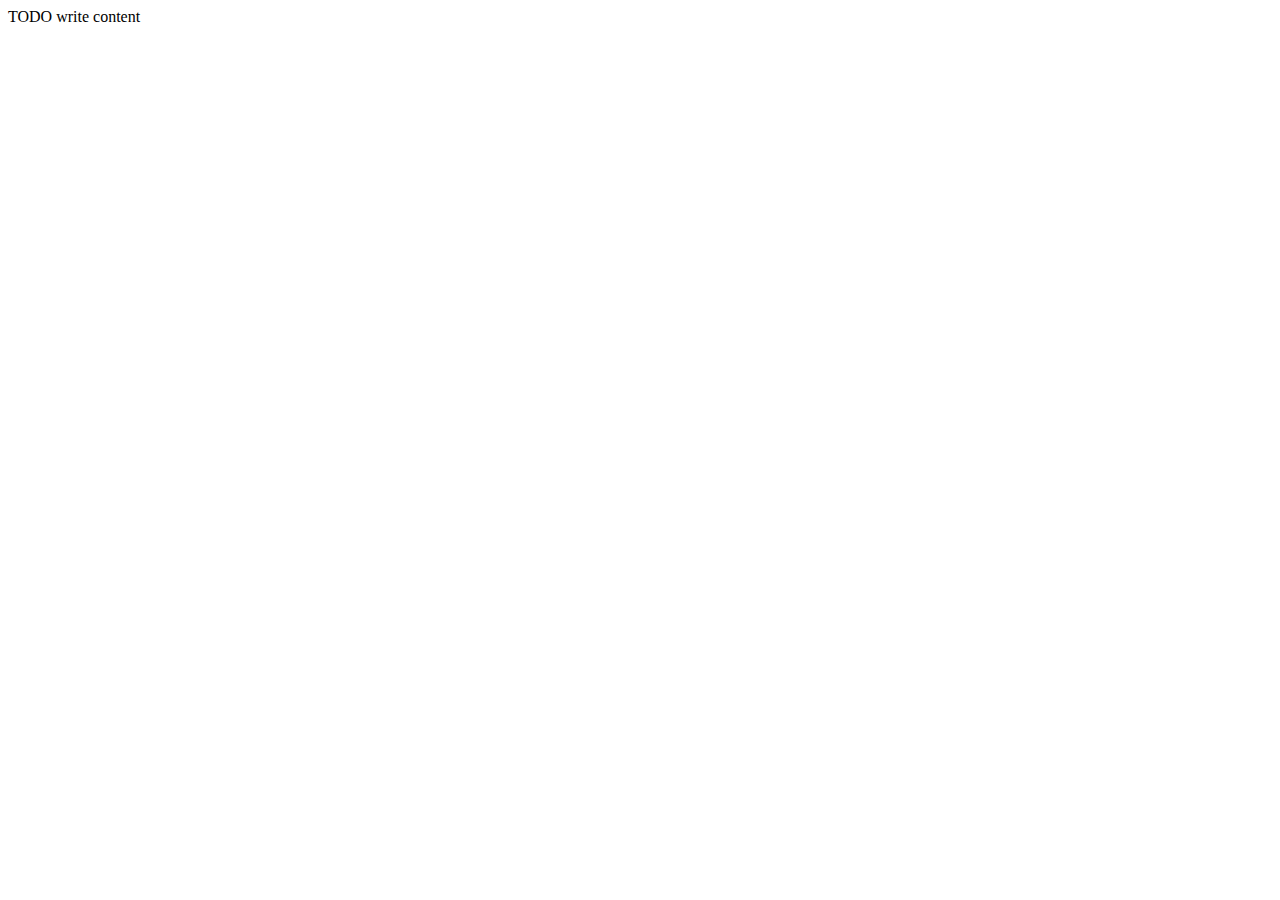
==== FAP_FPT_ASM/web/index.html @ 39762ec7 "Setup Project" ====
<!DOCTYPE html>
<!--
Click nbfs://nbhost/SystemFileSystem/Templates/Licenses/license-default.txt to change this license
Click nbfs://nbhost/SystemFileSystem/Templates/JSP_Servlet/Html.html to edit this template
-->
<html>
    <head>
        <title>TODO supply a title</title>
        <meta charset="UTF-8">
        <meta name="viewport" content="width=device-width, initial-scale=1.0">
    </head>
    <body>
        <div>TODO write content</div>
    </body>
</html>
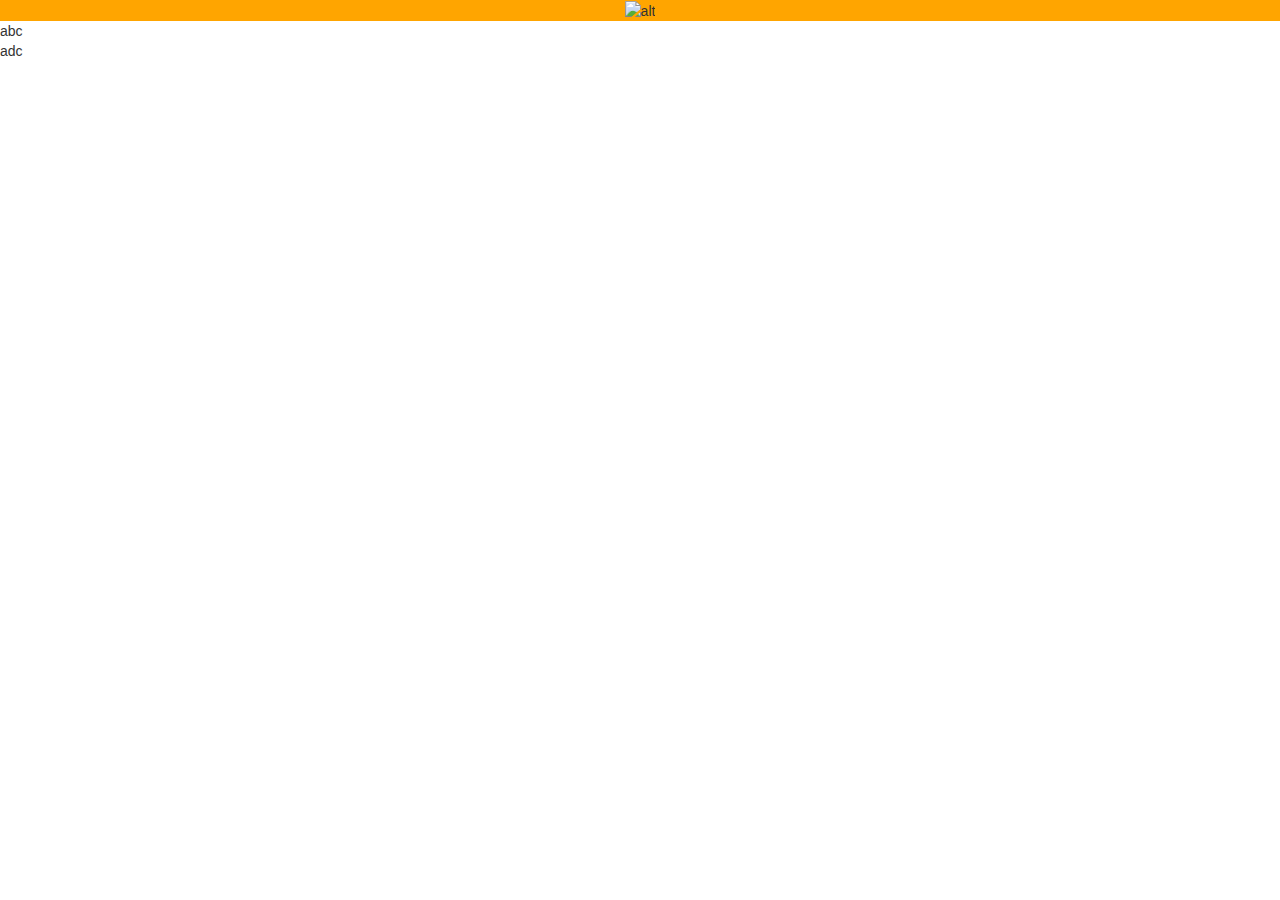
==== commit 57e54ec9: "Get Attendance Data Of Lecturer" ====
--- a/FAP_FPT_ASM/web/index.html
+++ b/FAP_FPT_ASM/web/index.html
@@ -8,8 +8,25 @@
         <title>TODO supply a title</title>
         <meta charset="UTF-8">
         <meta name="viewport" content="width=device-width, initial-scale=1.0">
+        <link rel="stylesheet" href="./css/StyleIndex.css"/>
+        <link rel="stylesheet" href="https://www.bootstrapcdn.com/bootstrap/3.4.1/css/bootstrap.min.css"/>
+        
     </head>
     <body>
-        <div>TODO write content</div>
+        <div class="header">
+            <img src="./img/logoFPT.png" alt="alt"/>
+        </div>
+        
+        
+        
+        <div class="content">
+            <div>
+                abc
+            </div>
+            <div>
+                adc
+            </div>
+        </div>
+
     </body>
 </html>
--- a/FAP_FPT_ASM/web/css/StyleIndex.css
+++ b/FAP_FPT_ASM/web/css/StyleIndex.css
@@ -0,0 +1,23 @@
+/*
+Click nbfs://nbhost/SystemFileSystem/Templates/Licenses/license-default.txt to change this license
+Click nbfs://nbhost/SystemFileSystem/Templates/JSP_Servlet/CascadeStyleSheet.css to edit this template
+*/
+/* 
+    Created on : Mar 4, 2024, 6:31:57 PM
+    Author     : Hoang
+*/
+
+.header{
+    background-color: orange;
+    text-align: center;
+}
+
+.header img{
+    height: 15%;
+    width: 15%;
+}
+
+.content{
+    display: inline-block;
+    margin-right: 10px;
+}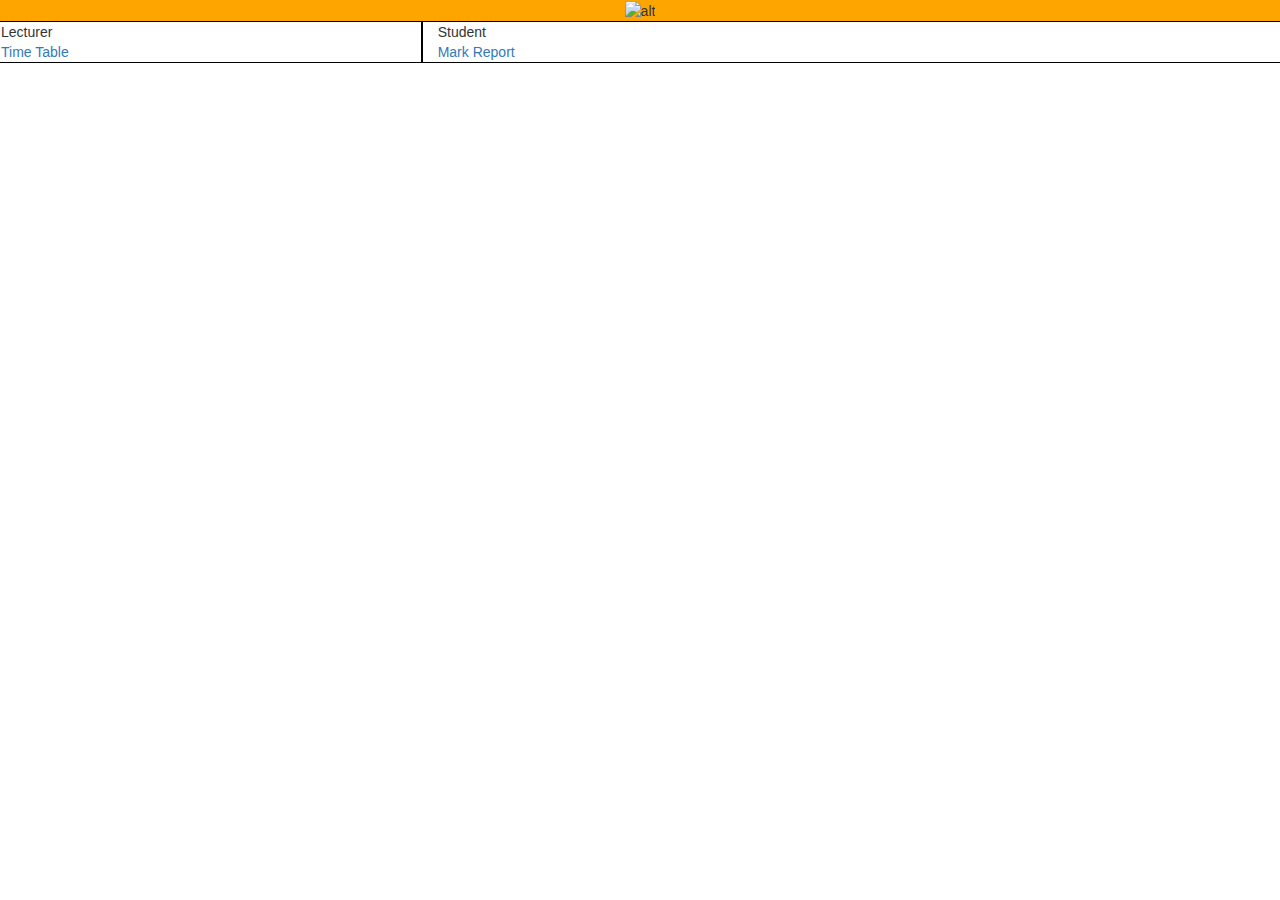
==== commit d7f103b9: "Show screen mark report 1" ====
--- a/FAP_FPT_ASM/web/index.html
+++ b/FAP_FPT_ASM/web/index.html
@@ -5,28 +5,31 @@
 -->
 <html>
     <head>
-        <title>TODO supply a title</title>
+        <title>FAP_FPT_ASM</title>
         <meta charset="UTF-8">
         <meta name="viewport" content="width=device-width, initial-scale=1.0">
         <link rel="stylesheet" href="./css/StyleIndex.css"/>
         <link rel="stylesheet" href="https://www.bootstrapcdn.com/bootstrap/3.4.1/css/bootstrap.min.css"/>
-        
+
     </head>
     <body>
         <div class="header">
             <img src="./img/logoFPT.png" alt="alt"/>
         </div>
-        
-        
-        
-        <div class="content">
-            <div>
-                abc
+
+
+
+        <div class="content row">
+            <div class="col-md-4">
+                Lecturer <br/>
+                <a href="lecturer/timetable"> Time Table</a> <br/>
+                
             </div>
-            <div>
-                adc
+            <div class="col-md-8">
+                Student <br/>
+                <a href="">Mark Report</a> <br/>
             </div>
         </div>
-
+        <script src="https://maxcdn.bootstrapcdn.com/bootstrap/3.4.1/js/bootstrap.min.js"></script>
     </body>
 </html>
--- a/FAP_FPT_ASM/web/css/StyleIndex.css
+++ b/FAP_FPT_ASM/web/css/StyleIndex.css
@@ -18,6 +18,8 @@
 }
 
 .content{
-    display: inline-block;
-    margin-right: 10px;
+}
+
+.content div {
+    border: 1px solid black;
 }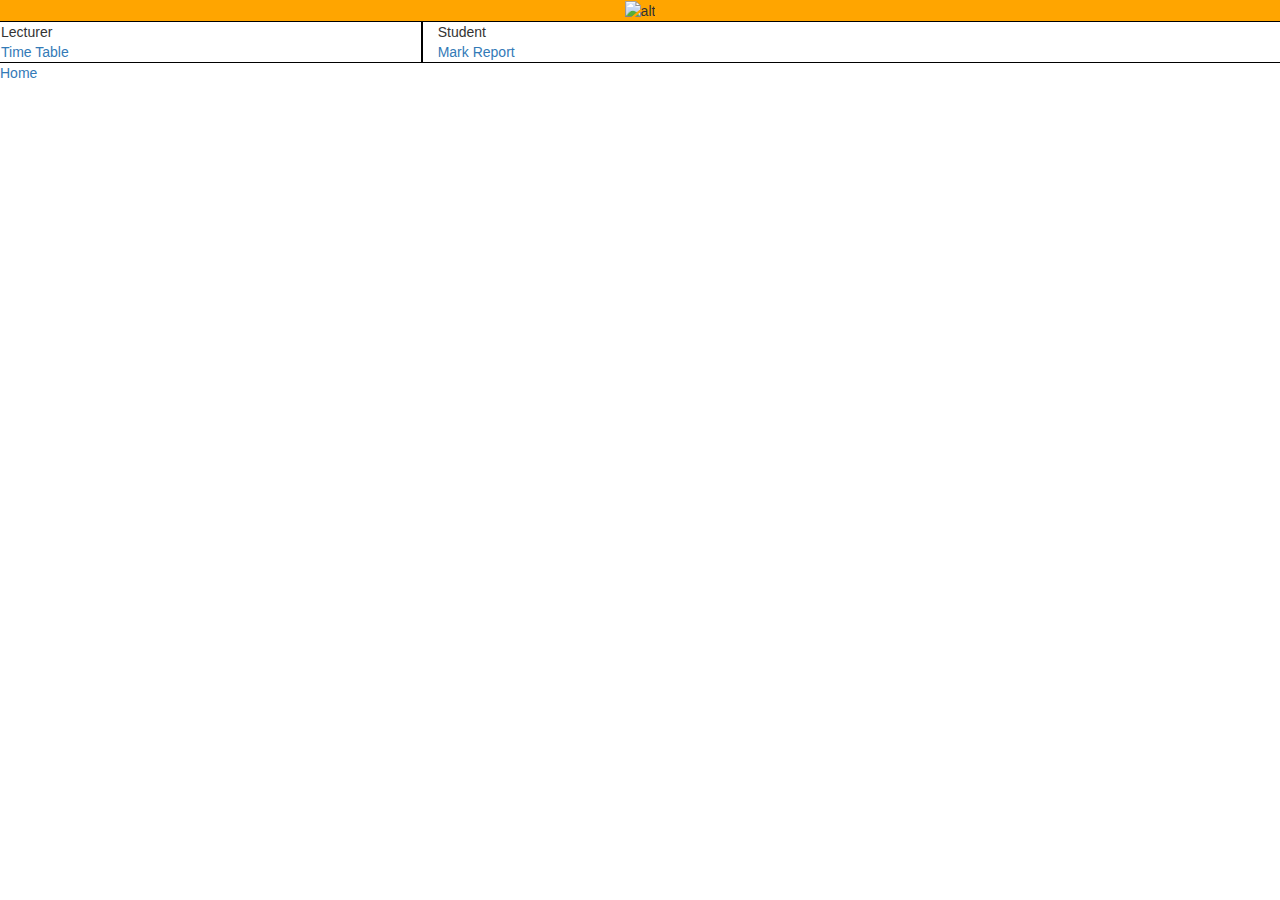
==== commit 29366743: "Create Lecturer Home Page" ====
--- a/FAP_FPT_ASM/web/index.html
+++ b/FAP_FPT_ASM/web/index.html
@@ -30,6 +30,7 @@
                 <a href="">Mark Report</a> <br/>
             </div>
         </div>
+        <a href="home/indexHome.html">Home</a> <br/>
         <script src="https://maxcdn.bootstrapcdn.com/bootstrap/3.4.1/js/bootstrap.min.js"></script>
     </body>
 </html>
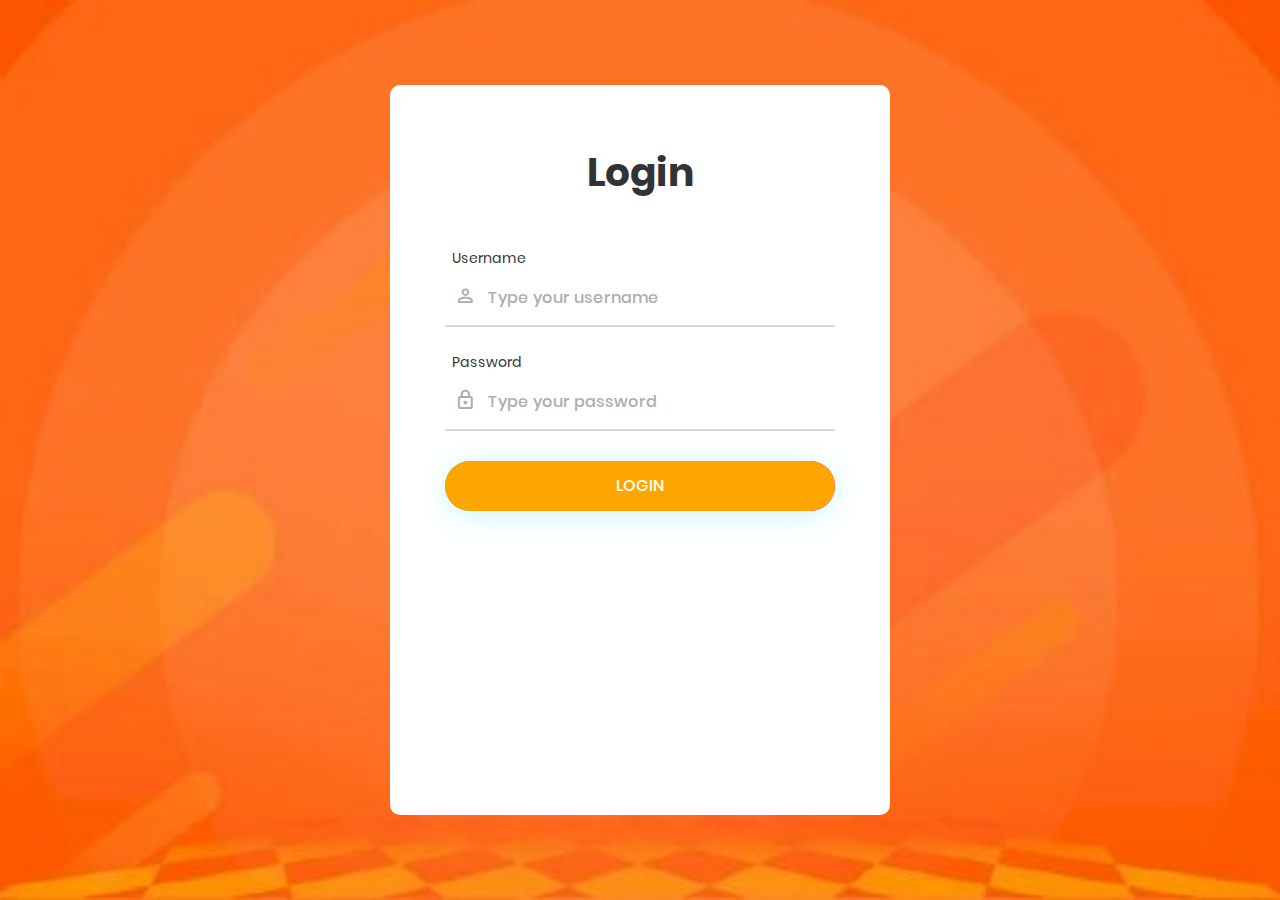
==== commit 0acea9ce: "Create Login Page" ====
--- a/FAP_FPT_ASM/web/index.html
+++ b/FAP_FPT_ASM/web/index.html
@@ -1,36 +1,86 @@
 <!DOCTYPE html>
-<!--
-Click nbfs://nbhost/SystemFileSystem/Templates/Licenses/license-default.txt to change this license
-Click nbfs://nbhost/SystemFileSystem/Templates/JSP_Servlet/Html.html to edit this template
--->
-<html>
-    <head>
-        <title>FAP_FPT_ASM</title>
-        <meta charset="UTF-8">
-        <meta name="viewport" content="width=device-width, initial-scale=1.0">
-        <link rel="stylesheet" href="./css/StyleIndex.css"/>
-        <link rel="stylesheet" href="https://www.bootstrapcdn.com/bootstrap/3.4.1/css/bootstrap.min.css"/>
+<html lang="en">
+<head>
+	<title>FAP_FPT_ASM</title>
+	<meta charset="UTF-8">
+	<meta name="viewport" content="width=device-width, initial-scale=1">
+<!--===============================================================================================-->	
+	<link rel="icon" type="image/png" href="images/icons/favicon.ico"/>
+<!--===============================================================================================-->
+	<link rel="stylesheet" type="text/css" href="vendor/bootstrap/css/bootstrap.min.css">
+<!--===============================================================================================-->
+	<link rel="stylesheet" type="text/css" href="fonts/font-awesome-4.7.0/css/font-awesome.min.css">
+<!--===============================================================================================-->
+	<link rel="stylesheet" type="text/css" href="fonts/iconic/css/material-design-iconic-font.min.css">
+<!--===============================================================================================-->
+	<link rel="stylesheet" type="text/css" href="vendor/animate/animate.css">
+<!--===============================================================================================-->	
+	<link rel="stylesheet" type="text/css" href="vendor/css-hamburgers/hamburgers.min.css">
+<!--===============================================================================================-->
+	<link rel="stylesheet" type="text/css" href="vendor/animsition/css/animsition.min.css">
+<!--===============================================================================================-->
+	<link rel="stylesheet" type="text/css" href="vendor/select2/select2.min.css">
+<!--===============================================================================================-->	
+	<link rel="stylesheet" type="text/css" href="vendor/daterangepicker/daterangepicker.css">
+<!--===============================================================================================-->
+	<link rel="stylesheet" type="text/css" href="css/util.css">
+	<link rel="stylesheet" type="text/css" href="css/main.css">
+<!--===============================================================================================-->
+</head>
+<body>
+	
+	<div class="limiter">
+		<div class="container-login100" style="background-image: url('images/bg-01.jpg');">
+			<div class="wrap-login100 p-l-55 p-r-55 p-t-65 p-b-54">
+                            <form class="login100-form validate-form" action="login" method="POST">
+					<span class="login100-form-title p-b-49">
+						Login
+					</span>
 
-    </head>
-    <body>
-        <div class="header">
-            <img src="./img/logoFPT.png" alt="alt"/>
-        </div>
+					<div class="wrap-input100 validate-input m-b-23" data-validate = "Username is reauired">
+						<span class="label-input100">Username</span>
+						<input class="input100" type="text" name="username" placeholder="Type your username">
+						<span class="focus-input100" data-symbol="&#xf206;"></span>
+					</div>
 
+					<div class="wrap-input100 validate-input" data-validate="Password is required">
+						<span class="label-input100">Password</span>
+						<input class="input100" type="password" name="password" placeholder="Type your password">
+						<span class="focus-input100" data-symbol="&#xf190;"></span>
+					</div>
+					
+					<div class="container-login100-form-btn p-b-250 p-t-30">
+						<div class="wrap-login100-form-btn">
+							<div class="login100-form-bgbtn"></div>
+							<button class="login100-form-btn">
+								Login
+							</button>
+						</div>
+					</div>
+				</form>
+			</div>
+		</div>
+	</div>
+	
 
+	<div id="dropDownSelect1"></div>
+	
+<!--===============================================================================================-->
+	<script src="vendor/jquery/jquery-3.2.1.min.js"></script>
+<!--===============================================================================================-->
+	<script src="vendor/animsition/js/animsition.min.js"></script>
+<!--===============================================================================================-->
+	<script src="vendor/bootstrap/js/popper.js"></script>
+	<script src="vendor/bootstrap/js/bootstrap.min.js"></script>
+<!--===============================================================================================-->
+	<script src="vendor/select2/select2.min.js"></script>
+<!--===============================================================================================-->
+	<script src="vendor/daterangepicker/moment.min.js"></script>
+	<script src="vendor/daterangepicker/daterangepicker.js"></script>
+<!--===============================================================================================-->
+	<script src="vendor/countdowntime/countdowntime.js"></script>
+<!--===============================================================================================-->
+	<script src="js/main.js"></script>
 
-        <div class="content row">
-            <div class="col-md-4">
-                Lecturer <br/>
-                <a href="lecturer/timetable"> Time Table</a> <br/>
-                
-            </div>
-            <div class="col-md-8">
-                Student <br/>
-                <a href="">Mark Report</a> <br/>
-            </div>
-        </div>
-        <a href="home/indexHome.html">Home</a> <br/>
-        <script src="https://maxcdn.bootstrapcdn.com/bootstrap/3.4.1/js/bootstrap.min.js"></script>
-    </body>
-</html>
+</body>
+</html>--- a/FAP_FPT_ASM/web/fonts/iconic/css/material-design-iconic-font.min.css
+++ b/FAP_FPT_ASM/web/fonts/iconic/css/material-design-iconic-font.min.css
@@ -0,0 +1 @@
+@font-face{font-family:Material-Design-Iconic-Font;src:url(../fonts/Material-Design-Iconic-Font.woff2?v=2.2.0) format('woff2'),url(../fonts/Material-Design-Iconic-Font.woff?v=2.2.0) format('woff'),url(../fonts/Material-Design-Iconic-Font.ttf?v=2.2.0) format('truetype')}.zmdi{display:inline-block;font:normal normal normal 14px/1 'Material-Design-Iconic-Font';font-size:inherit;text-rendering:auto;-webkit-font-smoothing:antialiased;-moz-osx-font-smoothing:grayscale}.zmdi-hc-lg{font-size:1.33333333em;line-height:.75em;vertical-align:-15%}.zmdi-hc-2x{font-size:2em}.zmdi-hc-3x{font-size:3em}.zmdi-hc-4x{font-size:4em}.zmdi-hc-5x{font-size:5em}.zmdi-hc-fw{width:1.28571429em;text-align:center}.zmdi-hc-ul{padding-left:0;margin-left:2.14285714em;list-style-type:none}.zmdi-hc-ul>li{position:relative}.zmdi-hc-li{position:absolute;left:-2.14285714em;width:2.14285714em;top:.14285714em;text-align:center}.zmdi-hc-li.zmdi-hc-lg{left:-1.85714286em}.zmdi-hc-border{padding:.1em .25em;border:solid .1em #9e9e9e;border-radius:2px}.zmdi-hc-border-circle{padding:.1em .25em;border:solid .1em #9e9e9e;border-radius:50%}.zmdi.pull-left{float:left;margin-right:.15em}.zmdi.pull-right{float:right;margin-left:.15em}.zmdi-hc-spin{-webkit-animation:zmdi-spin 1.5s infinite linear;animation:zmdi-spin 1.5s infinite linear}.zmdi-hc-spin-reverse{-webkit-animation:zmdi-spin-reverse 1.5s infinite linear;animation:zmdi-spin-reverse 1.5s infinite linear}@-webkit-keyframes zmdi-spin{0%{-webkit-transform:rotate(0deg);transform:rotate(0deg)}100%{-webkit-transform:rotate(359deg);transform:rotate(359deg)}}@keyframes zmdi-spin{0%{-webkit-transform:rotate(0deg);transform:rotate(0deg)}100%{-webkit-transform:rotate(359deg);transform:rotate(359deg)}}@-webkit-keyframes zmdi-spin-reverse{0%{-webkit-transform:rotate(0deg);transform:rotate(0deg)}100%{-webkit-transform:rotate(-359deg);transform:rotate(-359deg)}}@keyframes zmdi-spin-reverse{0%{-webkit-transform:rotate(0deg);transform:rotate(0deg)}100%{-webkit-transform:rotate(-359deg);transform:rotate(-359deg)}}.zmdi-hc-rotate-90{-webkit-transform:rotate(90deg);-ms-transform:rotate(90deg);transform:rotate(90deg)}.zmdi-hc-rotate-180{-webkit-transform:rotate(180deg);-ms-transform:rotate(180deg);transform:rotate(180deg)}.zmdi-hc-rotate-270{-webkit-transform:rotate(270deg);-ms-transform:rotate(270deg);transform:rotate(270deg)}.zmdi-hc-flip-horizontal{-webkit-transform:scale(-1,1);-ms-transform:scale(-1,1);transform:scale(-1,1)}.zmdi-hc-flip-vertical{-webkit-transform:scale(1,-1);-ms-transform:scale(1,-1);transform:scale(1,-1)}.zmdi-hc-stack{position:relative;display:inline-block;width:2em;height:2em;line-height:2em;vertical-align:middle}.zmdi-hc-stack-1x,.zmdi-hc-stack-2x{position:absolute;left:0;width:100%;text-align:center}.zmdi-hc-stack-1x{line-height:inherit}.zmdi-hc-stack-2x{font-size:2em}.zmdi-hc-inverse{color:#fff}.zmdi-3d-rotation:before{content:'\f101'}.zmdi-airplane-off:before{content:'\f102'}.zmdi-airplane:before{content:'\f103'}.zmdi-album:before{content:'\f104'}.zmdi-archive:before{content:'\f105'}.zmdi-assignment-account:before{content:'\f106'}.zmdi-assignment-alert:before{content:'\f107'}.zmdi-assignment-check:before{content:'\f108'}.zmdi-assignment-o:before{content:'\f109'}.zmdi-assignment-return:before{content:'\f10a'}.zmdi-assignment-returned:before{content:'\f10b'}.zmdi-assignment:before{content:'\f10c'}.zmdi-attachment-alt:before{content:'\f10d'}.zmdi-attachment:before{content:'\f10e'}.zmdi-audio:before{content:'\f10f'}.zmdi-badge-check:before{content:'\f110'}.zmdi-balance-wallet:before{content:'\f111'}.zmdi-balance:before{content:'\f112'}.zmdi-battery-alert:before{content:'\f113'}.zmdi-battery-flash:before{content:'\f114'}.zmdi-battery-unknown:before{content:'\f115'}.zmdi-battery:before{content:'\f116'}.zmdi-bike:before{content:'\f117'}.zmdi-block-alt:before{content:'\f118'}.zmdi-block:before{content:'\f119'}.zmdi-boat:before{content:'\f11a'}.zmdi-book-image:before{content:'\f11b'}.zmdi-book:before{content:'\f11c'}.zmdi-bookmark-outline:before{content:'\f11d'}.zmdi-bookmark:before{content:'\f11e'}.zmdi-brush:before{content:'\f11f'}.zmdi-bug:before{content:'\f120'}.zmdi-bus:before{content:'\f121'}.zmdi-cake:before{content:'\f122'}.zmdi-car-taxi:before{content:'\f123'}.zmdi-car-wash:before{content:'\f124'}.zmdi-car:before{content:'\f125'}.zmdi-card-giftcard:before{content:'\f126'}.zmdi-card-membership:before{content:'\f127'}.zmdi-card-travel:before{content:'\f128'}.zmdi-card:before{content:'\f129'}.zmdi-case-check:before{content:'\f12a'}.zmdi-case-download:before{content:'\f12b'}.zmdi-case-play:before{content:'\f12c'}.zmdi-case:before{content:'\f12d'}.zmdi-cast-connected:before{content:'\f12e'}.zmdi-cast:before{content:'\f12f'}.zmdi-chart-donut:before{content:'\f130'}.zmdi-chart:before{content:'\f131'}.zmdi-city-alt:before{content:'\f132'}.zmdi-city:before{content:'\f133'}.zmdi-close-circle-o:before{content:'\f134'}.zmdi-close-circle:before{content:'\f135'}.zmdi-close:before{content:'\f136'}.zmdi-cocktail:before{content:'\f137'}.zmdi-code-setting:before{content:'\f138'}.zmdi-code-smartphone:before{content:'\f139'}.zmdi-code:before{content:'\f13a'}.zmdi-coffee:before{content:'\f13b'}.zmdi-collection-bookmark:before{content:'\f13c'}.zmdi-collection-case-play:before{content:'\f13d'}.zmdi-collection-folder-image:before{content:'\f13e'}.zmdi-collection-image-o:before{content:'\f13f'}.zmdi-collection-image:before{content:'\f140'}.zmdi-collection-item-1:before{content:'\f141'}.zmdi-collection-item-2:before{content:'\f142'}.zmdi-collection-item-3:before{content:'\f143'}.zmdi-collection-item-4:before{content:'\f144'}.zmdi-collection-item-5:before{content:'\f145'}.zmdi-collection-item-6:before{content:'\f146'}.zmdi-collection-item-7:before{content:'\f147'}.zmdi-collection-item-8:before{content:'\f148'}.zmdi-collection-item-9-plus:before{content:'\f149'}.zmdi-collection-item-9:before{content:'\f14a'}.zmdi-collection-item:before{content:'\f14b'}.zmdi-collection-music:before{content:'\f14c'}.zmdi-collection-pdf:before{content:'\f14d'}.zmdi-collection-plus:before{content:'\f14e'}.zmdi-collection-speaker:before{content:'\f14f'}.zmdi-collection-text:before{content:'\f150'}.zmdi-collection-video:before{content:'\f151'}.zmdi-compass:before{content:'\f152'}.zmdi-cutlery:before{content:'\f153'}.zmdi-delete:before{content:'\f154'}.zmdi-dialpad:before{content:'\f155'}.zmdi-dns:before{content:'\f156'}.zmdi-drink:before{content:'\f157'}.zmdi-edit:before{content:'\f158'}.zmdi-email-open:before{content:'\f159'}.zmdi-email:before{content:'\f15a'}.zmdi-eye-off:before{content:'\f15b'}.zmdi-eye:before{content:'\f15c'}.zmdi-eyedropper:before{content:'\f15d'}.zmdi-favorite-outline:before{content:'\f15e'}.zmdi-favorite:before{content:'\f15f'}.zmdi-filter-list:before{content:'\f160'}.zmdi-fire:before{content:'\f161'}.zmdi-flag:before{content:'\f162'}.zmdi-flare:before{content:'\f163'}.zmdi-flash-auto:before{content:'\f164'}.zmdi-flash-off:before{content:'\f165'}.zmdi-flash:before{content:'\f166'}.zmdi-flip:before{content:'\f167'}.zmdi-flower-alt:before{content:'\f168'}.zmdi-flower:before{content:'\f169'}.zmdi-font:before{content:'\f16a'}.zmdi-fullscreen-alt:before{content:'\f16b'}.zmdi-fullscreen-exit:before{content:'\f16c'}.zmdi-fullscreen:before{content:'\f16d'}.zmdi-functions:before{content:'\f16e'}.zmdi-gas-station:before{content:'\f16f'}.zmdi-gesture:before{content:'\f170'}.zmdi-globe-alt:before{content:'\f171'}.zmdi-globe-lock:before{content:'\f172'}.zmdi-globe:before{content:'\f173'}.zmdi-graduation-cap:before{content:'\f174'}.zmdi-home:before{content:'\f175'}.zmdi-hospital-alt:before{content:'\f176'}.zmdi-hospital:before{content:'\f177'}.zmdi-hotel:before{content:'\f178'}.zmdi-hourglass-alt:before{content:'\f179'}.zmdi-hourglass-outline:before{content:'\f17a'}.zmdi-hourglass:before{content:'\f17b'}.zmdi-http:before{content:'\f17c'}.zmdi-image-alt:before{content:'\f17d'}.zmdi-image-o:before{content:'\f17e'}.zmdi-image:before{content:'\f17f'}.zmdi-inbox:before{content:'\f180'}.zmdi-invert-colors-off:before{content:'\f181'}.zmdi-invert-colors:before{content:'\f182'}.zmdi-key:before{content:'\f183'}.zmdi-label-alt-outline:before{content:'\f184'}.zmdi-label-alt:before{content:'\f185'}.zmdi-label-heart:before{content:'\f186'}.zmdi-label:before{content:'\f187'}.zmdi-labels:before{content:'\f188'}.zmdi-lamp:before{content:'\f189'}.zmdi-landscape:before{content:'\f18a'}.zmdi-layers-off:before{content:'\f18b'}.zmdi-layers:before{content:'\f18c'}.zmdi-library:before{content:'\f18d'}.zmdi-link:before{content:'\f18e'}.zmdi-lock-open:before{content:'\f18f'}.zmdi-lock-outline:before{content:'\f190'}.zmdi-lock:before{content:'\f191'}.zmdi-mail-reply-all:before{content:'\f192'}.zmdi-mail-reply:before{content:'\f193'}.zmdi-mail-send:before{content:'\f194'}.zmdi-mall:before{content:'\f195'}.zmdi-map:before{content:'\f196'}.zmdi-menu:before{content:'\f197'}.zmdi-money-box:before{content:'\f198'}.zmdi-money-off:before{content:'\f199'}.zmdi-money:before{content:'\f19a'}.zmdi-more-vert:before{content:'\f19b'}.zmdi-more:before{content:'\f19c'}.zmdi-movie-alt:before{content:'\f19d'}.zmdi-movie:before{content:'\f19e'}.zmdi-nature-people:before{content:'\f19f'}.zmdi-nature:before{content:'\f1a0'}.zmdi-navigation:before{content:'\f1a1'}.zmdi-open-in-browser:before{content:'\f1a2'}.zmdi-open-in-new:before{content:'\f1a3'}.zmdi-palette:before{content:'\f1a4'}.zmdi-parking:before{content:'\f1a5'}.zmdi-pin-account:before{content:'\f1a6'}.zmdi-pin-assistant:before{content:'\f1a7'}.zmdi-pin-drop:before{content:'\f1a8'}.zmdi-pin-help:before{content:'\f1a9'}.zmdi-pin-off:before{content:'\f1aa'}.zmdi-pin:before{content:'\f1ab'}.zmdi-pizza:before{content:'\f1ac'}.zmdi-plaster:before{content:'\f1ad'}.zmdi-power-setting:before{content:'\f1ae'}.zmdi-power:before{content:'\f1af'}.zmdi-print:before{content:'\f1b0'}.zmdi-puzzle-piece:before{content:'\f1b1'}.zmdi-quote:before{content:'\f1b2'}.zmdi-railway:before{content:'\f1b3'}.zmdi-receipt:before{content:'\f1b4'}.zmdi-refresh-alt:before{content:'\f1b5'}.zmdi-refresh-sync-alert:before{content:'\f1b6'}.zmdi-refresh-sync-off:before{content:'\f1b7'}.zmdi-refresh-sync:before{content:'\f1b8'}.zmdi-refresh:before{content:'\f1b9'}.zmdi-roller:before{content:'\f1ba'}.zmdi-ruler:before{content:'\f1bb'}.zmdi-scissors:before{content:'\f1bc'}.zmdi-screen-rotation-lock:before{content:'\f1bd'}.zmdi-screen-rotation:before{content:'\f1be'}.zmdi-search-for:before{content:'\f1bf'}.zmdi-search-in-file:before{content:'\f1c0'}.zmdi-search-in-page:before{content:'\f1c1'}.zmdi-search-replace:before{content:'\f1c2'}.zmdi-search:before{content:'\f1c3'}.zmdi-seat:before{content:'\f1c4'}.zmdi-settings-square:before{content:'\f1c5'}.zmdi-settings:before{content:'\f1c6'}.zmdi-shield-check:before{content:'\f1c7'}.zmdi-shield-security:before{content:'\f1c8'}.zmdi-shopping-basket:before{content:'\f1c9'}.zmdi-shopping-cart-plus:before{content:'\f1ca'}.zmdi-shopping-cart:before{content:'\f1cb'}.zmdi-sign-in:before{content:'\f1cc'}.zmdi-sort-amount-asc:before{content:'\f1cd'}.zmdi-sort-amount-desc:before{content:'\f1ce'}.zmdi-sort-asc:before{content:'\f1cf'}.zmdi-sort-desc:before{content:'\f1d0'}.zmdi-spellcheck:before{content:'\f1d1'}.zmdi-storage:before{content:'\f1d2'}.zmdi-store-24:before{content:'\f1d3'}.zmdi-store:before{content:'\f1d4'}.zmdi-subway:before{content:'\f1d5'}.zmdi-sun:before{content:'\f1d6'}.zmdi-tab-unselected:before{content:'\f1d7'}.zmdi-tab:before{content:'\f1d8'}.zmdi-tag-close:before{content:'\f1d9'}.zmdi-tag-more:before{content:'\f1da'}.zmdi-tag:before{content:'\f1db'}.zmdi-thumb-down:before{content:'\f1dc'}.zmdi-thumb-up-down:before{content:'\f1dd'}.zmdi-thumb-up:before{content:'\f1de'}.zmdi-ticket-star:before{content:'\f1df'}.zmdi-toll:before{content:'\f1e0'}.zmdi-toys:before{content:'\f1e1'}.zmdi-traffic:before{content:'\f1e2'}.zmdi-translate:before{content:'\f1e3'}.zmdi-triangle-down:before{content:'\f1e4'}.zmdi-triangle-up:before{content:'\f1e5'}.zmdi-truck:before{content:'\f1e6'}.zmdi-turning-sign:before{content:'\f1e7'}.zmdi-wallpaper:before{content:'\f1e8'}.zmdi-washing-machine:before{content:'\f1e9'}.zmdi-window-maximize:before{content:'\f1ea'}.zmdi-window-minimize:before{content:'\f1eb'}.zmdi-window-restore:before{content:'\f1ec'}.zmdi-wrench:before{content:'\f1ed'}.zmdi-zoom-in:before{content:'\f1ee'}.zmdi-zoom-out:before{content:'\f1ef'}.zmdi-alert-circle-o:before{content:'\f1f0'}.zmdi-alert-circle:before{content:'\f1f1'}.zmdi-alert-octagon:before{content:'\f1f2'}.zmdi-alert-polygon:before{content:'\f1f3'}.zmdi-alert-triangle:before{content:'\f1f4'}.zmdi-help-outline:before{content:'\f1f5'}.zmdi-help:before{content:'\f1f6'}.zmdi-info-outline:before{content:'\f1f7'}.zmdi-info:before{content:'\f1f8'}.zmdi-notifications-active:before{content:'\f1f9'}.zmdi-notifications-add:before{content:'\f1fa'}.zmdi-notifications-none:before{content:'\f1fb'}.zmdi-notifications-off:before{content:'\f1fc'}.zmdi-notifications-paused:before{content:'\f1fd'}.zmdi-notifications:before{content:'\f1fe'}.zmdi-account-add:before{content:'\f1ff'}.zmdi-account-box-mail:before{content:'\f200'}.zmdi-account-box-o:before{content:'\f201'}.zmdi-account-box-phone:before{content:'\f202'}.zmdi-account-box:before{content:'\f203'}.zmdi-account-calendar:before{content:'\f204'}.zmdi-account-circle:before{content:'\f205'}.zmdi-account-o:before{content:'\f206'}.zmdi-account:before{content:'\f207'}.zmdi-accounts-add:before{content:'\f208'}.zmdi-accounts-alt:before{content:'\f209'}.zmdi-accounts-list-alt:before{content:'\f20a'}.zmdi-accounts-list:before{content:'\f20b'}.zmdi-accounts-outline:before{content:'\f20c'}.zmdi-accounts:before{content:'\f20d'}.zmdi-face:before{content:'\f20e'}.zmdi-female:before{content:'\f20f'}.zmdi-male-alt:before{content:'\f210'}.zmdi-male-female:before{content:'\f211'}.zmdi-male:before{content:'\f212'}.zmdi-mood-bad:before{content:'\f213'}.zmdi-mood:before{content:'\f214'}.zmdi-run:before{content:'\f215'}.zmdi-walk:before{content:'\f216'}.zmdi-cloud-box:before{content:'\f217'}.zmdi-cloud-circle:before{content:'\f218'}.zmdi-cloud-done:before{content:'\f219'}.zmdi-cloud-download:before{content:'\f21a'}.zmdi-cloud-off:before{content:'\f21b'}.zmdi-cloud-outline-alt:before{content:'\f21c'}.zmdi-cloud-outline:before{content:'\f21d'}.zmdi-cloud-upload:before{content:'\f21e'}.zmdi-cloud:before{content:'\f21f'}.zmdi-download:before{content:'\f220'}.zmdi-file-plus:before{content:'\f221'}.zmdi-file-text:before{content:'\f222'}.zmdi-file:before{content:'\f223'}.zmdi-folder-outline:before{content:'\f224'}.zmdi-folder-person:before{content:'\f225'}.zmdi-folder-star-alt:before{content:'\f226'}.zmdi-folder-star:before{content:'\f227'}.zmdi-folder:before{content:'\f228'}.zmdi-gif:before{content:'\f229'}.zmdi-upload:before{content:'\f22a'}.zmdi-border-all:before{content:'\f22b'}.zmdi-border-bottom:before{content:'\f22c'}.zmdi-border-clear:before{content:'\f22d'}.zmdi-border-color:before{content:'\f22e'}.zmdi-border-horizontal:before{content:'\f22f'}.zmdi-border-inner:before{content:'\f230'}.zmdi-border-left:before{content:'\f231'}.zmdi-border-outer:before{content:'\f232'}.zmdi-border-right:before{content:'\f233'}.zmdi-border-style:before{content:'\f234'}.zmdi-border-top:before{content:'\f235'}.zmdi-border-vertical:before{content:'\f236'}.zmdi-copy:before{content:'\f237'}.zmdi-crop:before{content:'\f238'}.zmdi-format-align-center:before{content:'\f239'}.zmdi-format-align-justify:before{content:'\f23a'}.zmdi-format-align-left:before{content:'\f23b'}.zmdi-format-align-right:before{content:'\f23c'}.zmdi-format-bold:before{content:'\f23d'}.zmdi-format-clear-all:before{content:'\f23e'}.zmdi-format-clear:before{content:'\f23f'}.zmdi-format-color-fill:before{content:'\f240'}.zmdi-format-color-reset:before{content:'\f241'}.zmdi-format-color-text:before{content:'\f242'}.zmdi-format-indent-decrease:before{content:'\f243'}.zmdi-format-indent-increase:before{content:'\f244'}.zmdi-format-italic:before{content:'\f245'}.zmdi-format-line-spacing:before{content:'\f246'}.zmdi-format-list-bulleted:before{content:'\f247'}.zmdi-format-list-numbered:before{content:'\f248'}.zmdi-format-ltr:before{content:'\f249'}.zmdi-format-rtl:before{content:'\f24a'}.zmdi-format-size:before{content:'\f24b'}.zmdi-format-strikethrough-s:before{content:'\f24c'}.zmdi-format-strikethrough:before{content:'\f24d'}.zmdi-format-subject:before{content:'\f24e'}.zmdi-format-underlined:before{content:'\f24f'}.zmdi-format-valign-bottom:before{content:'\f250'}.zmdi-format-valign-center:before{content:'\f251'}.zmdi-format-valign-top:before{content:'\f252'}.zmdi-redo:before{content:'\f253'}.zmdi-select-all:before{content:'\f254'}.zmdi-space-bar:before{content:'\f255'}.zmdi-text-format:before{content:'\f256'}.zmdi-transform:before{content:'\f257'}.zmdi-undo:before{content:'\f258'}.zmdi-wrap-text:before{content:'\f259'}.zmdi-comment-alert:before{content:'\f25a'}.zmdi-comment-alt-text:before{content:'\f25b'}.zmdi-comment-alt:before{content:'\f25c'}.zmdi-comment-edit:before{content:'\f25d'}.zmdi-comment-image:before{content:'\f25e'}.zmdi-comment-list:before{content:'\f25f'}.zmdi-comment-more:before{content:'\f260'}.zmdi-comment-outline:before{content:'\f261'}.zmdi-comment-text-alt:before{content:'\f262'}.zmdi-comment-text:before{content:'\f263'}.zmdi-comment-video:before{content:'\f264'}.zmdi-comment:before{content:'\f265'}.zmdi-comments:before{content:'\f266'}.zmdi-check-all:before{content:'\f267'}.zmdi-check-circle-u:before{content:'\f268'}.zmdi-check-circle:before{content:'\f269'}.zmdi-check-square:before{content:'\f26a'}.zmdi-check:before{content:'\f26b'}.zmdi-circle-o:before{content:'\f26c'}.zmdi-circle:before{content:'\f26d'}.zmdi-dot-circle-alt:before{content:'\f26e'}.zmdi-dot-circle:before{content:'\f26f'}.zmdi-minus-circle-outline:before{content:'\f270'}.zmdi-minus-circle:before{content:'\f271'}.zmdi-minus-square:before{content:'\f272'}.zmdi-minus:before{content:'\f273'}.zmdi-plus-circle-o-duplicate:before{content:'\f274'}.zmdi-plus-circle-o:before{content:'\f275'}.zmdi-plus-circle:before{content:'\f276'}.zmdi-plus-square:before{content:'\f277'}.zmdi-plus:before{content:'\f278'}.zmdi-square-o:before{content:'\f279'}.zmdi-star-circle:before{content:'\f27a'}.zmdi-star-half:before{content:'\f27b'}.zmdi-star-outline:before{content:'\f27c'}.zmdi-star:before{content:'\f27d'}.zmdi-bluetooth-connected:before{content:'\f27e'}.zmdi-bluetooth-off:before{content:'\f27f'}.zmdi-bluetooth-search:before{content:'\f280'}.zmdi-bluetooth-setting:before{content:'\f281'}.zmdi-bluetooth:before{content:'\f282'}.zmdi-camera-add:before{content:'\f283'}.zmdi-camera-alt:before{content:'\f284'}.zmdi-camera-bw:before{content:'\f285'}.zmdi-camera-front:before{content:'\f286'}.zmdi-camera-mic:before{content:'\f287'}.zmdi-camera-party-mode:before{content:'\f288'}.zmdi-camera-rear:before{content:'\f289'}.zmdi-camera-roll:before{content:'\f28a'}.zmdi-camera-switch:before{content:'\f28b'}.zmdi-camera:before{content:'\f28c'}.zmdi-card-alert:before{content:'\f28d'}.zmdi-card-off:before{content:'\f28e'}.zmdi-card-sd:before{content:'\f28f'}.zmdi-card-sim:before{content:'\f290'}.zmdi-desktop-mac:before{content:'\f291'}.zmdi-desktop-windows:before{content:'\f292'}.zmdi-device-hub:before{content:'\f293'}.zmdi-devices-off:before{content:'\f294'}.zmdi-devices:before{content:'\f295'}.zmdi-dock:before{content:'\f296'}.zmdi-floppy:before{content:'\f297'}.zmdi-gamepad:before{content:'\f298'}.zmdi-gps-dot:before{content:'\f299'}.zmdi-gps-off:before{content:'\f29a'}.zmdi-gps:before{content:'\f29b'}.zmdi-headset-mic:before{content:'\f29c'}.zmdi-headset:before{content:'\f29d'}.zmdi-input-antenna:before{content:'\f29e'}.zmdi-input-composite:before{content:'\f29f'}.zmdi-input-hdmi:before{content:'\f2a0'}.zmdi-input-power:before{content:'\f2a1'}.zmdi-input-svideo:before{content:'\f2a2'}.zmdi-keyboard-hide:before{content:'\f2a3'}.zmdi-keyboard:before{content:'\f2a4'}.zmdi-laptop-chromebook:before{content:'\f2a5'}.zmdi-laptop-mac:before{content:'\f2a6'}.zmdi-laptop:before{content:'\f2a7'}.zmdi-mic-off:before{content:'\f2a8'}.zmdi-mic-outline:before{content:'\f2a9'}.zmdi-mic-setting:before{content:'\f2aa'}.zmdi-mic:before{content:'\f2ab'}.zmdi-mouse:before{content:'\f2ac'}.zmdi-network-alert:before{content:'\f2ad'}.zmdi-network-locked:before{content:'\f2ae'}.zmdi-network-off:before{content:'\f2af'}.zmdi-network-outline:before{content:'\f2b0'}.zmdi-network-setting:before{content:'\f2b1'}.zmdi-network:before{content:'\f2b2'}.zmdi-phone-bluetooth:before{content:'\f2b3'}.zmdi-phone-end:before{content:'\f2b4'}.zmdi-phone-forwarded:before{content:'\f2b5'}.zmdi-phone-in-talk:before{content:'\f2b6'}.zmdi-phone-locked:before{content:'\f2b7'}.zmdi-phone-missed:before{content:'\f2b8'}.zmdi-phone-msg:before{content:'\f2b9'}.zmdi-phone-paused:before{content:'\f2ba'}.zmdi-phone-ring:before{content:'\f2bb'}.zmdi-phone-setting:before{content:'\f2bc'}.zmdi-phone-sip:before{content:'\f2bd'}.zmdi-phone:before{content:'\f2be'}.zmdi-portable-wifi-changes:before{content:'\f2bf'}.zmdi-portable-wifi-off:before{content:'\f2c0'}.zmdi-portable-wifi:before{content:'\f2c1'}.zmdi-radio:before{content:'\f2c2'}.zmdi-reader:before{content:'\f2c3'}.zmdi-remote-control-alt:before{content:'\f2c4'}.zmdi-remote-control:before{content:'\f2c5'}.zmdi-router:before{content:'\f2c6'}.zmdi-scanner:before{content:'\f2c7'}.zmdi-smartphone-android:before{content:'\f2c8'}.zmdi-smartphone-download:before{content:'\f2c9'}.zmdi-smartphone-erase:before{content:'\f2ca'}.zmdi-smartphone-info:before{content:'\f2cb'}.zmdi-smartphone-iphone:before{content:'\f2cc'}.zmdi-smartphone-landscape-lock:before{content:'\f2cd'}.zmdi-smartphone-landscape:before{content:'\f2ce'}.zmdi-smartphone-lock:before{content:'\f2cf'}.zmdi-smartphone-portrait-lock:before{content:'\f2d0'}.zmdi-smartphone-ring:before{content:'\f2d1'}.zmdi-smartphone-setting:before{content:'\f2d2'}.zmdi-smartphone-setup:before{content:'\f2d3'}.zmdi-smartphone:before{content:'\f2d4'}.zmdi-speaker:before{content:'\f2d5'}.zmdi-tablet-android:before{content:'\f2d6'}.zmdi-tablet-mac:before{content:'\f2d7'}.zmdi-tablet:before{content:'\f2d8'}.zmdi-tv-alt-play:before{content:'\f2d9'}.zmdi-tv-list:before{content:'\f2da'}.zmdi-tv-play:before{content:'\f2db'}.zmdi-tv:before{content:'\f2dc'}.zmdi-usb:before{content:'\f2dd'}.zmdi-videocam-off:before{content:'\f2de'}.zmdi-videocam-switch:before{content:'\f2df'}.zmdi-videocam:before{content:'\f2e0'}.zmdi-watch:before{content:'\f2e1'}.zmdi-wifi-alt-2:before{content:'\f2e2'}.zmdi-wifi-alt:before{content:'\f2e3'}.zmdi-wifi-info:before{content:'\f2e4'}.zmdi-wifi-lock:before{content:'\f2e5'}.zmdi-wifi-off:before{content:'\f2e6'}.zmdi-wifi-outline:before{content:'\f2e7'}.zmdi-wifi:before{content:'\f2e8'}.zmdi-arrow-left-bottom:before{content:'\f2e9'}.zmdi-arrow-left:before{content:'\f2ea'}.zmdi-arrow-merge:before{content:'\f2eb'}.zmdi-arrow-missed:before{content:'\f2ec'}.zmdi-arrow-right-top:before{content:'\f2ed'}.zmdi-arrow-right:before{content:'\f2ee'}.zmdi-arrow-split:before{content:'\f2ef'}.zmdi-arrows:before{content:'\f2f0'}.zmdi-caret-down-circle:before{content:'\f2f1'}.zmdi-caret-down:before{content:'\f2f2'}.zmdi-caret-left-circle:before{content:'\f2f3'}.zmdi-caret-left:before{content:'\f2f4'}.zmdi-caret-right-circle:before{content:'\f2f5'}.zmdi-caret-right:before{content:'\f2f6'}.zmdi-caret-up-circle:before{content:'\f2f7'}.zmdi-caret-up:before{content:'\f2f8'}.zmdi-chevron-down:before{content:'\f2f9'}.zmdi-chevron-left:before{content:'\f2fa'}.zmdi-chevron-right:before{content:'\f2fb'}.zmdi-chevron-up:before{content:'\f2fc'}.zmdi-forward:before{content:'\f2fd'}.zmdi-long-arrow-down:before{content:'\f2fe'}.zmdi-long-arrow-left:before{content:'\f2ff'}.zmdi-long-arrow-return:before{content:'\f300'}.zmdi-long-arrow-right:before{content:'\f301'}.zmdi-long-arrow-tab:before{content:'\f302'}.zmdi-long-arrow-up:before{content:'\f303'}.zmdi-rotate-ccw:before{content:'\f304'}.zmdi-rotate-cw:before{content:'\f305'}.zmdi-rotate-left:before{content:'\f306'}.zmdi-rotate-right:before{content:'\f307'}.zmdi-square-down:before{content:'\f308'}.zmdi-square-right:before{content:'\f309'}.zmdi-swap-alt:before{content:'\f30a'}.zmdi-swap-vertical-circle:before{content:'\f30b'}.zmdi-swap-vertical:before{content:'\f30c'}.zmdi-swap:before{content:'\f30d'}.zmdi-trending-down:before{content:'\f30e'}.zmdi-trending-flat:before{content:'\f30f'}.zmdi-trending-up:before{content:'\f310'}.zmdi-unfold-less:before{content:'\f311'}.zmdi-unfold-more:before{content:'\f312'}.zmdi-apps:before{content:'\f313'}.zmdi-grid-off:before{content:'\f314'}.zmdi-grid:before{content:'\f315'}.zmdi-view-agenda:before{content:'\f316'}.zmdi-view-array:before{content:'\f317'}.zmdi-view-carousel:before{content:'\f318'}.zmdi-view-column:before{content:'\f319'}.zmdi-view-comfy:before{content:'\f31a'}.zmdi-view-compact:before{content:'\f31b'}.zmdi-view-dashboard:before{content:'\f31c'}.zmdi-view-day:before{content:'\f31d'}.zmdi-view-headline:before{content:'\f31e'}.zmdi-view-list-alt:before{content:'\f31f'}.zmdi-view-list:before{content:'\f320'}.zmdi-view-module:before{content:'\f321'}.zmdi-view-quilt:before{content:'\f322'}.zmdi-view-stream:before{content:'\f323'}.zmdi-view-subtitles:before{content:'\f324'}.zmdi-view-toc:before{content:'\f325'}.zmdi-view-web:before{content:'\f326'}.zmdi-view-week:before{content:'\f327'}.zmdi-widgets:before{content:'\f328'}.zmdi-alarm-check:before{content:'\f329'}.zmdi-alarm-off:before{content:'\f32a'}.zmdi-alarm-plus:before{content:'\f32b'}.zmdi-alarm-snooze:before{content:'\f32c'}.zmdi-alarm:before{content:'\f32d'}.zmdi-calendar-alt:before{content:'\f32e'}.zmdi-calendar-check:before{content:'\f32f'}.zmdi-calendar-close:before{content:'\f330'}.zmdi-calendar-note:before{content:'\f331'}.zmdi-calendar:before{content:'\f332'}.zmdi-time-countdown:before{content:'\f333'}.zmdi-time-interval:before{content:'\f334'}.zmdi-time-restore-setting:before{content:'\f335'}.zmdi-time-restore:before{content:'\f336'}.zmdi-time:before{content:'\f337'}.zmdi-timer-off:before{content:'\f338'}.zmdi-timer:before{content:'\f339'}.zmdi-android-alt:before{content:'\f33a'}.zmdi-android:before{content:'\f33b'}.zmdi-apple:before{content:'\f33c'}.zmdi-behance:before{content:'\f33d'}.zmdi-codepen:before{content:'\f33e'}.zmdi-dribbble:before{content:'\f33f'}.zmdi-dropbox:before{content:'\f340'}.zmdi-evernote:before{content:'\f341'}.zmdi-facebook-box:before{content:'\f342'}.zmdi-facebook:before{content:'\f343'}.zmdi-github-box:before{content:'\f344'}.zmdi-github:before{content:'\f345'}.zmdi-google-drive:before{content:'\f346'}.zmdi-google-earth:before{content:'\f347'}.zmdi-google-glass:before{content:'\f348'}.zmdi-google-maps:before{content:'\f349'}.zmdi-google-pages:before{content:'\f34a'}.zmdi-google-play:before{content:'\f34b'}.zmdi-google-plus-box:before{content:'\f34c'}.zmdi-google-plus:before{content:'\f34d'}.zmdi-google:before{content:'\f34e'}.zmdi-instagram:before{content:'\f34f'}.zmdi-language-css3:before{content:'\f350'}.zmdi-language-html5:before{content:'\f351'}.zmdi-language-javascript:before{content:'\f352'}.zmdi-language-python-alt:before{content:'\f353'}.zmdi-language-python:before{content:'\f354'}.zmdi-lastfm:before{content:'\f355'}.zmdi-linkedin-box:before{content:'\f356'}.zmdi-paypal:before{content:'\f357'}.zmdi-pinterest-box:before{content:'\f358'}.zmdi-pocket:before{content:'\f359'}.zmdi-polymer:before{content:'\f35a'}.zmdi-share:before{content:'\f35b'}.zmdi-stackoverflow:before{content:'\f35c'}.zmdi-steam-square:before{content:'\f35d'}.zmdi-steam:before{content:'\f35e'}.zmdi-twitter-box:before{content:'\f35f'}.zmdi-twitter:before{content:'\f360'}.zmdi-vk:before{content:'\f361'}.zmdi-wikipedia:before{content:'\f362'}.zmdi-windows:before{content:'\f363'}.zmdi-aspect-ratio-alt:before{content:'\f364'}.zmdi-aspect-ratio:before{content:'\f365'}.zmdi-blur-circular:before{content:'\f366'}.zmdi-blur-linear:before{content:'\f367'}.zmdi-blur-off:before{content:'\f368'}.zmdi-blur:before{content:'\f369'}.zmdi-brightness-2:before{content:'\f36a'}.zmdi-brightness-3:before{content:'\f36b'}.zmdi-brightness-4:before{content:'\f36c'}.zmdi-brightness-5:before{content:'\f36d'}.zmdi-brightness-6:before{content:'\f36e'}.zmdi-brightness-7:before{content:'\f36f'}.zmdi-brightness-auto:before{content:'\f370'}.zmdi-brightness-setting:before{content:'\f371'}.zmdi-broken-image:before{content:'\f372'}.zmdi-center-focus-strong:before{content:'\f373'}.zmdi-center-focus-weak:before{content:'\f374'}.zmdi-compare:before{content:'\f375'}.zmdi-crop-16-9:before{content:'\f376'}.zmdi-crop-3-2:before{content:'\f377'}.zmdi-crop-5-4:before{content:'\f378'}.zmdi-crop-7-5:before{content:'\f379'}.zmdi-crop-din:before{content:'\f37a'}.zmdi-crop-free:before{content:'\f37b'}.zmdi-crop-landscape:before{content:'\f37c'}.zmdi-crop-portrait:before{content:'\f37d'}.zmdi-crop-square:before{content:'\f37e'}.zmdi-exposure-alt:before{content:'\f37f'}.zmdi-exposure:before{content:'\f380'}.zmdi-filter-b-and-w:before{content:'\f381'}.zmdi-filter-center-focus:before{content:'\f382'}.zmdi-filter-frames:before{content:'\f383'}.zmdi-filter-tilt-shift:before{content:'\f384'}.zmdi-gradient:before{content:'\f385'}.zmdi-grain:before{content:'\f386'}.zmdi-graphic-eq:before{content:'\f387'}.zmdi-hdr-off:before{content:'\f388'}.zmdi-hdr-strong:before{content:'\f389'}.zmdi-hdr-weak:before{content:'\f38a'}.zmdi-hdr:before{content:'\f38b'}.zmdi-iridescent:before{content:'\f38c'}.zmdi-leak-off:before{content:'\f38d'}.zmdi-leak:before{content:'\f38e'}.zmdi-looks:before{content:'\f38f'}.zmdi-loupe:before{content:'\f390'}.zmdi-panorama-horizontal:before{content:'\f391'}.zmdi-panorama-vertical:before{content:'\f392'}.zmdi-panorama-wide-angle:before{content:'\f393'}.zmdi-photo-size-select-large:before{content:'\f394'}.zmdi-photo-size-select-small:before{content:'\f395'}.zmdi-picture-in-picture:before{content:'\f396'}.zmdi-slideshow:before{content:'\f397'}.zmdi-texture:before{content:'\f398'}.zmdi-tonality:before{content:'\f399'}.zmdi-vignette:before{content:'\f39a'}.zmdi-wb-auto:before{content:'\f39b'}.zmdi-eject-alt:before{content:'\f39c'}.zmdi-eject:before{content:'\f39d'}.zmdi-equalizer:before{content:'\f39e'}.zmdi-fast-forward:before{content:'\f39f'}.zmdi-fast-rewind:before{content:'\f3a0'}.zmdi-forward-10:before{content:'\f3a1'}.zmdi-forward-30:before{content:'\f3a2'}.zmdi-forward-5:before{content:'\f3a3'}.zmdi-hearing:before{content:'\f3a4'}.zmdi-pause-circle-outline:before{content:'\f3a5'}.zmdi-pause-circle:before{content:'\f3a6'}.zmdi-pause:before{content:'\f3a7'}.zmdi-play-circle-outline:before{content:'\f3a8'}.zmdi-play-circle:before{content:'\f3a9'}.zmdi-play:before{content:'\f3aa'}.zmdi-playlist-audio:before{content:'\f3ab'}.zmdi-playlist-plus:before{content:'\f3ac'}.zmdi-repeat-one:before{content:'\f3ad'}.zmdi-repeat:before{content:'\f3ae'}.zmdi-replay-10:before{content:'\f3af'}.zmdi-replay-30:before{content:'\f3b0'}.zmdi-replay-5:before{content:'\f3b1'}.zmdi-replay:before{content:'\f3b2'}.zmdi-shuffle:before{content:'\f3b3'}.zmdi-skip-next:before{content:'\f3b4'}.zmdi-skip-previous:before{content:'\f3b5'}.zmdi-stop:before{content:'\f3b6'}.zmdi-surround-sound:before{content:'\f3b7'}.zmdi-tune:before{content:'\f3b8'}.zmdi-volume-down:before{content:'\f3b9'}.zmdi-volume-mute:before{content:'\f3ba'}.zmdi-volume-off:before{content:'\f3bb'}.zmdi-volume-up:before{content:'\f3bc'}.zmdi-n-1-square:before{content:'\f3bd'}.zmdi-n-2-square:before{content:'\f3be'}.zmdi-n-3-square:before{content:'\f3bf'}.zmdi-n-4-square:before{content:'\f3c0'}.zmdi-n-5-square:before{content:'\f3c1'}.zmdi-n-6-square:before{content:'\f3c2'}.zmdi-neg-1:before{content:'\f3c3'}.zmdi-neg-2:before{content:'\f3c4'}.zmdi-plus-1:before{content:'\f3c5'}.zmdi-plus-2:before{content:'\f3c6'}.zmdi-sec-10:before{content:'\f3c7'}.zmdi-sec-3:before{content:'\f3c8'}.zmdi-zero:before{content:'\f3c9'}.zmdi-airline-seat-flat-angled:before{content:'\f3ca'}.zmdi-airline-seat-flat:before{content:'\f3cb'}.zmdi-airline-seat-individual-suite:before{content:'\f3cc'}.zmdi-airline-seat-legroom-extra:before{content:'\f3cd'}.zmdi-airline-seat-legroom-normal:before{content:'\f3ce'}.zmdi-airline-seat-legroom-reduced:before{content:'\f3cf'}.zmdi-airline-seat-recline-extra:before{content:'\f3d0'}.zmdi-airline-seat-recline-normal:before{content:'\f3d1'}.zmdi-airplay:before{content:'\f3d2'}.zmdi-closed-caption:before{content:'\f3d3'}.zmdi-confirmation-number:before{content:'\f3d4'}.zmdi-developer-board:before{content:'\f3d5'}.zmdi-disc-full:before{content:'\f3d6'}.zmdi-explicit:before{content:'\f3d7'}.zmdi-flight-land:before{content:'\f3d8'}.zmdi-flight-takeoff:before{content:'\f3d9'}.zmdi-flip-to-back:before{content:'\f3da'}.zmdi-flip-to-front:before{content:'\f3db'}.zmdi-group-work:before{content:'\f3dc'}.zmdi-hd:before{content:'\f3dd'}.zmdi-hq:before{content:'\f3de'}.zmdi-markunread-mailbox:before{content:'\f3df'}.zmdi-memory:before{content:'\f3e0'}.zmdi-nfc:before{content:'\f3e1'}.zmdi-play-for-work:before{content:'\f3e2'}.zmdi-power-input:before{content:'\f3e3'}.zmdi-present-to-all:before{content:'\f3e4'}.zmdi-satellite:before{content:'\f3e5'}.zmdi-tap-and-play:before{content:'\f3e6'}.zmdi-vibration:before{content:'\f3e7'}.zmdi-voicemail:before{content:'\f3e8'}.zmdi-group:before{content:'\f3e9'}.zmdi-rss:before{content:'\f3ea'}.zmdi-shape:before{content:'\f3eb'}.zmdi-spinner:before{content:'\f3ec'}.zmdi-ungroup:before{content:'\f3ed'}.zmdi-500px:before{content:'\f3ee'}.zmdi-8tracks:before{content:'\f3ef'}.zmdi-amazon:before{content:'\f3f0'}.zmdi-blogger:before{content:'\f3f1'}.zmdi-delicious:before{content:'\f3f2'}.zmdi-disqus:before{content:'\f3f3'}.zmdi-flattr:before{content:'\f3f4'}.zmdi-flickr:before{content:'\f3f5'}.zmdi-github-alt:before{content:'\f3f6'}.zmdi-google-old:before{content:'\f3f7'}.zmdi-linkedin:before{content:'\f3f8'}.zmdi-odnoklassniki:before{content:'\f3f9'}.zmdi-outlook:before{content:'\f3fa'}.zmdi-paypal-alt:before{content:'\f3fb'}.zmdi-pinterest:before{content:'\f3fc'}.zmdi-playstation:before{content:'\f3fd'}.zmdi-reddit:before{content:'\f3fe'}.zmdi-skype:before{content:'\f3ff'}.zmdi-slideshare:before{content:'\f400'}.zmdi-soundcloud:before{content:'\f401'}.zmdi-tumblr:before{content:'\f402'}.zmdi-twitch:before{content:'\f403'}.zmdi-vimeo:before{content:'\f404'}.zmdi-whatsapp:before{content:'\f405'}.zmdi-xbox:before{content:'\f406'}.zmdi-yahoo:before{content:'\f407'}.zmdi-youtube-play:before{content:'\f408'}.zmdi-youtube:before{content:'\f409'}.zmdi-3d-rotation:before{content:'\f101'}.zmdi-airplane-off:before{content:'\f102'}.zmdi-airplane:before{content:'\f103'}.zmdi-album:before{content:'\f104'}.zmdi-archive:before{content:'\f105'}.zmdi-assignment-account:before{content:'\f106'}.zmdi-assignment-alert:before{content:'\f107'}.zmdi-assignment-check:before{content:'\f108'}.zmdi-assignment-o:before{content:'\f109'}.zmdi-assignment-return:before{content:'\f10a'}.zmdi-assignment-returned:before{content:'\f10b'}.zmdi-assignment:before{content:'\f10c'}.zmdi-attachment-alt:before{content:'\f10d'}.zmdi-attachment:before{content:'\f10e'}.zmdi-audio:before{content:'\f10f'}.zmdi-badge-check:before{content:'\f110'}.zmdi-balance-wallet:before{content:'\f111'}.zmdi-balance:before{content:'\f112'}.zmdi-battery-alert:before{content:'\f113'}.zmdi-battery-flash:before{content:'\f114'}.zmdi-battery-unknown:before{content:'\f115'}.zmdi-battery:before{content:'\f116'}.zmdi-bike:before{content:'\f117'}.zmdi-block-alt:before{content:'\f118'}.zmdi-block:before{content:'\f119'}.zmdi-boat:before{content:'\f11a'}.zmdi-book-image:before{content:'\f11b'}.zmdi-book:before{content:'\f11c'}.zmdi-bookmark-outline:before{content:'\f11d'}.zmdi-bookmark:before{content:'\f11e'}.zmdi-brush:before{content:'\f11f'}.zmdi-bug:before{content:'\f120'}.zmdi-bus:before{content:'\f121'}.zmdi-cake:before{content:'\f122'}.zmdi-car-taxi:before{content:'\f123'}.zmdi-car-wash:before{content:'\f124'}.zmdi-car:before{content:'\f125'}.zmdi-card-giftcard:before{content:'\f126'}.zmdi-card-membership:before{content:'\f127'}.zmdi-card-travel:before{content:'\f128'}.zmdi-card:before{content:'\f129'}.zmdi-case-check:before{content:'\f12a'}.zmdi-case-download:before{content:'\f12b'}.zmdi-case-play:before{content:'\f12c'}.zmdi-case:before{content:'\f12d'}.zmdi-cast-connected:before{content:'\f12e'}.zmdi-cast:before{content:'\f12f'}.zmdi-chart-donut:before{content:'\f130'}.zmdi-chart:before{content:'\f131'}.zmdi-city-alt:before{content:'\f132'}.zmdi-city:before{content:'\f133'}.zmdi-close-circle-o:before{content:'\f134'}.zmdi-close-circle:before{content:'\f135'}.zmdi-close:before{content:'\f136'}.zmdi-cocktail:before{content:'\f137'}.zmdi-code-setting:before{content:'\f138'}.zmdi-code-smartphone:before{content:'\f139'}.zmdi-code:before{content:'\f13a'}.zmdi-coffee:before{content:'\f13b'}.zmdi-collection-bookmark:before{content:'\f13c'}.zmdi-collection-case-play:before{content:'\f13d'}.zmdi-collection-folder-image:before{content:'\f13e'}.zmdi-collection-image-o:before{content:'\f13f'}.zmdi-collection-image:before{content:'\f140'}.zmdi-collection-item-1:before{content:'\f141'}.zmdi-collection-item-2:before{content:'\f142'}.zmdi-collection-item-3:before{content:'\f143'}.zmdi-collection-item-4:before{content:'\f144'}.zmdi-collection-item-5:before{content:'\f145'}.zmdi-collection-item-6:before{content:'\f146'}.zmdi-collection-item-7:before{content:'\f147'}.zmdi-collection-item-8:before{content:'\f148'}.zmdi-collection-item-9-plus:before{content:'\f149'}.zmdi-collection-item-9:before{content:'\f14a'}.zmdi-collection-item:before{content:'\f14b'}.zmdi-collection-music:before{content:'\f14c'}.zmdi-collection-pdf:before{content:'\f14d'}.zmdi-collection-plus:before{content:'\f14e'}.zmdi-collection-speaker:before{content:'\f14f'}.zmdi-collection-text:before{content:'\f150'}.zmdi-collection-video:before{content:'\f151'}.zmdi-compass:before{content:'\f152'}.zmdi-cutlery:before{content:'\f153'}.zmdi-delete:before{content:'\f154'}.zmdi-dialpad:before{content:'\f155'}.zmdi-dns:before{content:'\f156'}.zmdi-drink:before{content:'\f157'}.zmdi-edit:before{content:'\f158'}.zmdi-email-open:before{content:'\f159'}.zmdi-email:before{content:'\f15a'}.zmdi-eye-off:before{content:'\f15b'}.zmdi-eye:before{content:'\f15c'}.zmdi-eyedropper:before{content:'\f15d'}.zmdi-favorite-outline:before{content:'\f15e'}.zmdi-favorite:before{content:'\f15f'}.zmdi-filter-list:before{content:'\f160'}.zmdi-fire:before{content:'\f161'}.zmdi-flag:before{content:'\f162'}.zmdi-flare:before{content:'\f163'}.zmdi-flash-auto:before{content:'\f164'}.zmdi-flash-off:before{content:'\f165'}.zmdi-flash:before{content:'\f166'}.zmdi-flip:before{content:'\f167'}.zmdi-flower-alt:before{content:'\f168'}.zmdi-flower:before{content:'\f169'}.zmdi-font:before{content:'\f16a'}.zmdi-fullscreen-alt:before{content:'\f16b'}.zmdi-fullscreen-exit:before{content:'\f16c'}.zmdi-fullscreen:before{content:'\f16d'}.zmdi-functions:before{content:'\f16e'}.zmdi-gas-station:before{content:'\f16f'}.zmdi-gesture:before{content:'\f170'}.zmdi-globe-alt:before{content:'\f171'}.zmdi-globe-lock:before{content:'\f172'}.zmdi-globe:before{content:'\f173'}.zmdi-graduation-cap:before{content:'\f174'}.zmdi-home:before{content:'\f175'}.zmdi-hospital-alt:before{content:'\f176'}.zmdi-hospital:before{content:'\f177'}.zmdi-hotel:before{content:'\f178'}.zmdi-hourglass-alt:before{content:'\f179'}.zmdi-hourglass-outline:before{content:'\f17a'}.zmdi-hourglass:before{content:'\f17b'}.zmdi-http:before{content:'\f17c'}.zmdi-image-alt:before{content:'\f17d'}.zmdi-image-o:before{content:'\f17e'}.zmdi-image:before{content:'\f17f'}.zmdi-inbox:before{content:'\f180'}.zmdi-invert-colors-off:before{content:'\f181'}.zmdi-invert-colors:before{content:'\f182'}.zmdi-key:before{content:'\f183'}.zmdi-label-alt-outline:before{content:'\f184'}.zmdi-label-alt:before{content:'\f185'}.zmdi-label-heart:before{content:'\f186'}.zmdi-label:before{content:'\f187'}.zmdi-labels:before{content:'\f188'}.zmdi-lamp:before{content:'\f189'}.zmdi-landscape:before{content:'\f18a'}.zmdi-layers-off:before{content:'\f18b'}.zmdi-layers:before{content:'\f18c'}.zmdi-library:before{content:'\f18d'}.zmdi-link:before{content:'\f18e'}.zmdi-lock-open:before{content:'\f18f'}.zmdi-lock-outline:before{content:'\f190'}.zmdi-lock:before{content:'\f191'}.zmdi-mail-reply-all:before{content:'\f192'}.zmdi-mail-reply:before{content:'\f193'}.zmdi-mail-send:before{content:'\f194'}.zmdi-mall:before{content:'\f195'}.zmdi-map:before{content:'\f196'}.zmdi-menu:before{content:'\f197'}.zmdi-money-box:before{content:'\f198'}.zmdi-money-off:before{content:'\f199'}.zmdi-money:before{content:'\f19a'}.zmdi-more-vert:before{content:'\f19b'}.zmdi-more:before{content:'\f19c'}.zmdi-movie-alt:before{content:'\f19d'}.zmdi-movie:before{content:'\f19e'}.zmdi-nature-people:before{content:'\f19f'}.zmdi-nature:before{content:'\f1a0'}.zmdi-navigation:before{content:'\f1a1'}.zmdi-open-in-browser:before{content:'\f1a2'}.zmdi-open-in-new:before{content:'\f1a3'}.zmdi-palette:before{content:'\f1a4'}.zmdi-parking:before{content:'\f1a5'}.zmdi-pin-account:before{content:'\f1a6'}.zmdi-pin-assistant:before{content:'\f1a7'}.zmdi-pin-drop:before{content:'\f1a8'}.zmdi-pin-help:before{content:'\f1a9'}.zmdi-pin-off:before{content:'\f1aa'}.zmdi-pin:before{content:'\f1ab'}.zmdi-pizza:before{content:'\f1ac'}.zmdi-plaster:before{content:'\f1ad'}.zmdi-power-setting:before{content:'\f1ae'}.zmdi-power:before{content:'\f1af'}.zmdi-print:before{content:'\f1b0'}.zmdi-puzzle-piece:before{content:'\f1b1'}.zmdi-quote:before{content:'\f1b2'}.zmdi-railway:before{content:'\f1b3'}.zmdi-receipt:before{content:'\f1b4'}.zmdi-refresh-alt:before{content:'\f1b5'}.zmdi-refresh-sync-alert:before{content:'\f1b6'}.zmdi-refresh-sync-off:before{content:'\f1b7'}.zmdi-refresh-sync:before{content:'\f1b8'}.zmdi-refresh:before{content:'\f1b9'}.zmdi-roller:before{content:'\f1ba'}.zmdi-ruler:before{content:'\f1bb'}.zmdi-scissors:before{content:'\f1bc'}.zmdi-screen-rotation-lock:before{content:'\f1bd'}.zmdi-screen-rotation:before{content:'\f1be'}.zmdi-search-for:before{content:'\f1bf'}.zmdi-search-in-file:before{content:'\f1c0'}.zmdi-search-in-page:before{content:'\f1c1'}.zmdi-search-replace:before{content:'\f1c2'}.zmdi-search:before{content:'\f1c3'}.zmdi-seat:before{content:'\f1c4'}.zmdi-settings-square:before{content:'\f1c5'}.zmdi-settings:before{content:'\f1c6'}.zmdi-shield-check:before{content:'\f1c7'}.zmdi-shield-security:before{content:'\f1c8'}.zmdi-shopping-basket:before{content:'\f1c9'}.zmdi-shopping-cart-plus:before{content:'\f1ca'}.zmdi-shopping-cart:before{content:'\f1cb'}.zmdi-sign-in:before{content:'\f1cc'}.zmdi-sort-amount-asc:before{content:'\f1cd'}.zmdi-sort-amount-desc:before{content:'\f1ce'}.zmdi-sort-asc:before{content:'\f1cf'}.zmdi-sort-desc:before{content:'\f1d0'}.zmdi-spellcheck:before{content:'\f1d1'}.zmdi-storage:before{content:'\f1d2'}.zmdi-store-24:before{content:'\f1d3'}.zmdi-store:before{content:'\f1d4'}.zmdi-subway:before{content:'\f1d5'}.zmdi-sun:before{content:'\f1d6'}.zmdi-tab-unselected:before{content:'\f1d7'}.zmdi-tab:before{content:'\f1d8'}.zmdi-tag-close:before{content:'\f1d9'}.zmdi-tag-more:before{content:'\f1da'}.zmdi-tag:before{content:'\f1db'}.zmdi-thumb-down:before{content:'\f1dc'}.zmdi-thumb-up-down:before{content:'\f1dd'}.zmdi-thumb-up:before{content:'\f1de'}.zmdi-ticket-star:before{content:'\f1df'}.zmdi-toll:before{content:'\f1e0'}.zmdi-toys:before{content:'\f1e1'}.zmdi-traffic:before{content:'\f1e2'}.zmdi-translate:before{content:'\f1e3'}.zmdi-triangle-down:before{content:'\f1e4'}.zmdi-triangle-up:before{content:'\f1e5'}.zmdi-truck:before{content:'\f1e6'}.zmdi-turning-sign:before{content:'\f1e7'}.zmdi-wallpaper:before{content:'\f1e8'}.zmdi-washing-machine:before{content:'\f1e9'}.zmdi-window-maximize:before{content:'\f1ea'}.zmdi-window-minimize:before{content:'\f1eb'}.zmdi-window-restore:before{content:'\f1ec'}.zmdi-wrench:before{content:'\f1ed'}.zmdi-zoom-in:before{content:'\f1ee'}.zmdi-zoom-out:before{content:'\f1ef'}.zmdi-alert-circle-o:before{content:'\f1f0'}.zmdi-alert-circle:before{content:'\f1f1'}.zmdi-alert-octagon:before{content:'\f1f2'}.zmdi-alert-polygon:before{content:'\f1f3'}.zmdi-alert-triangle:before{content:'\f1f4'}.zmdi-help-outline:before{content:'\f1f5'}.zmdi-help:before{content:'\f1f6'}.zmdi-info-outline:before{content:'\f1f7'}.zmdi-info:before{content:'\f1f8'}.zmdi-notifications-active:before{content:'\f1f9'}.zmdi-notifications-add:before{content:'\f1fa'}.zmdi-notifications-none:before{content:'\f1fb'}.zmdi-notifications-off:before{content:'\f1fc'}.zmdi-notifications-paused:before{content:'\f1fd'}.zmdi-notifications:before{content:'\f1fe'}.zmdi-account-add:before{content:'\f1ff'}.zmdi-account-box-mail:before{content:'\f200'}.zmdi-account-box-o:before{content:'\f201'}.zmdi-account-box-phone:before{content:'\f202'}.zmdi-account-box:before{content:'\f203'}.zmdi-account-calendar:before{content:'\f204'}.zmdi-account-circle:before{content:'\f205'}.zmdi-account-o:before{content:'\f206'}.zmdi-account:before{content:'\f207'}.zmdi-accounts-add:before{content:'\f208'}.zmdi-accounts-alt:before{content:'\f209'}.zmdi-accounts-list-alt:before{content:'\f20a'}.zmdi-accounts-list:before{content:'\f20b'}.zmdi-accounts-outline:before{content:'\f20c'}.zmdi-accounts:before{content:'\f20d'}.zmdi-face:before{content:'\f20e'}.zmdi-female:before{content:'\f20f'}.zmdi-male-alt:before{content:'\f210'}.zmdi-male-female:before{content:'\f211'}.zmdi-male:before{content:'\f212'}.zmdi-mood-bad:before{content:'\f213'}.zmdi-mood:before{content:'\f214'}.zmdi-run:before{content:'\f215'}.zmdi-walk:before{content:'\f216'}.zmdi-cloud-box:before{content:'\f217'}.zmdi-cloud-circle:before{content:'\f218'}.zmdi-cloud-done:before{content:'\f219'}.zmdi-cloud-download:before{content:'\f21a'}.zmdi-cloud-off:before{content:'\f21b'}.zmdi-cloud-outline-alt:before{content:'\f21c'}.zmdi-cloud-outline:before{content:'\f21d'}.zmdi-cloud-upload:before{content:'\f21e'}.zmdi-cloud:before{content:'\f21f'}.zmdi-download:before{content:'\f220'}.zmdi-file-plus:before{content:'\f221'}.zmdi-file-text:before{content:'\f222'}.zmdi-file:before{content:'\f223'}.zmdi-folder-outline:before{content:'\f224'}.zmdi-folder-person:before{content:'\f225'}.zmdi-folder-star-alt:before{content:'\f226'}.zmdi-folder-star:before{content:'\f227'}.zmdi-folder:before{content:'\f228'}.zmdi-gif:before{content:'\f229'}.zmdi-upload:before{content:'\f22a'}.zmdi-border-all:before{content:'\f22b'}.zmdi-border-bottom:before{content:'\f22c'}.zmdi-border-clear:before{content:'\f22d'}.zmdi-border-color:before{content:'\f22e'}.zmdi-border-horizontal:before{content:'\f22f'}.zmdi-border-inner:before{content:'\f230'}.zmdi-border-left:before{content:'\f231'}.zmdi-border-outer:before{content:'\f232'}.zmdi-border-right:before{content:'\f233'}.zmdi-border-style:before{content:'\f234'}.zmdi-border-top:before{content:'\f235'}.zmdi-border-vertical:before{content:'\f236'}.zmdi-copy:before{content:'\f237'}.zmdi-crop:before{content:'\f238'}.zmdi-format-align-center:before{content:'\f239'}.zmdi-format-align-justify:before{content:'\f23a'}.zmdi-format-align-left:before{content:'\f23b'}.zmdi-format-align-right:before{content:'\f23c'}.zmdi-format-bold:before{content:'\f23d'}.zmdi-format-clear-all:before{content:'\f23e'}.zmdi-format-clear:before{content:'\f23f'}.zmdi-format-color-fill:before{content:'\f240'}.zmdi-format-color-reset:before{content:'\f241'}.zmdi-format-color-text:before{content:'\f242'}.zmdi-format-indent-decrease:before{content:'\f243'}.zmdi-format-indent-increase:before{content:'\f244'}.zmdi-format-italic:before{content:'\f245'}.zmdi-format-line-spacing:before{content:'\f246'}.zmdi-format-list-bulleted:before{content:'\f247'}.zmdi-format-list-numbered:before{content:'\f248'}.zmdi-format-ltr:before{content:'\f249'}.zmdi-format-rtl:before{content:'\f24a'}.zmdi-format-size:before{content:'\f24b'}.zmdi-format-strikethrough-s:before{content:'\f24c'}.zmdi-format-strikethrough:before{content:'\f24d'}.zmdi-format-subject:before{content:'\f24e'}.zmdi-format-underlined:before{content:'\f24f'}.zmdi-format-valign-bottom:before{content:'\f250'}.zmdi-format-valign-center:before{content:'\f251'}.zmdi-format-valign-top:before{content:'\f252'}.zmdi-redo:before{content:'\f253'}.zmdi-select-all:before{content:'\f254'}.zmdi-space-bar:before{content:'\f255'}.zmdi-text-format:before{content:'\f256'}.zmdi-transform:before{content:'\f257'}.zmdi-undo:before{content:'\f258'}.zmdi-wrap-text:before{content:'\f259'}.zmdi-comment-alert:before{content:'\f25a'}.zmdi-comment-alt-text:before{content:'\f25b'}.zmdi-comment-alt:before{content:'\f25c'}.zmdi-comment-edit:before{content:'\f25d'}.zmdi-comment-image:before{content:'\f25e'}.zmdi-comment-list:before{content:'\f25f'}.zmdi-comment-more:before{content:'\f260'}.zmdi-comment-outline:before{content:'\f261'}.zmdi-comment-text-alt:before{content:'\f262'}.zmdi-comment-text:before{content:'\f263'}.zmdi-comment-video:before{content:'\f264'}.zmdi-comment:before{content:'\f265'}.zmdi-comments:before{content:'\f266'}.zmdi-check-all:before{content:'\f267'}.zmdi-check-circle-u:before{content:'\f268'}.zmdi-check-circle:before{content:'\f269'}.zmdi-check-square:before{content:'\f26a'}.zmdi-check:before{content:'\f26b'}.zmdi-circle-o:before{content:'\f26c'}.zmdi-circle:before{content:'\f26d'}.zmdi-dot-circle-alt:before{content:'\f26e'}.zmdi-dot-circle:before{content:'\f26f'}.zmdi-minus-circle-outline:before{content:'\f270'}.zmdi-minus-circle:before{content:'\f271'}.zmdi-minus-square:before{content:'\f272'}.zmdi-minus:before{content:'\f273'}.zmdi-plus-circle-o-duplicate:before{content:'\f274'}.zmdi-plus-circle-o:before{content:'\f275'}.zmdi-plus-circle:before{content:'\f276'}.zmdi-plus-square:before{content:'\f277'}.zmdi-plus:before{content:'\f278'}.zmdi-square-o:before{content:'\f279'}.zmdi-star-circle:before{content:'\f27a'}.zmdi-star-half:before{content:'\f27b'}.zmdi-star-outline:before{content:'\f27c'}.zmdi-star:before{content:'\f27d'}.zmdi-bluetooth-connected:before{content:'\f27e'}.zmdi-bluetooth-off:before{content:'\f27f'}.zmdi-bluetooth-search:before{content:'\f280'}.zmdi-bluetooth-setting:before{content:'\f281'}.zmdi-bluetooth:before{content:'\f282'}.zmdi-camera-add:before{content:'\f283'}.zmdi-camera-alt:before{content:'\f284'}.zmdi-camera-bw:before{content:'\f285'}.zmdi-camera-front:before{content:'\f286'}.zmdi-camera-mic:before{content:'\f287'}.zmdi-camera-party-mode:before{content:'\f288'}.zmdi-camera-rear:before{content:'\f289'}.zmdi-camera-roll:before{content:'\f28a'}.zmdi-camera-switch:before{content:'\f28b'}.zmdi-camera:before{content:'\f28c'}.zmdi-card-alert:before{content:'\f28d'}.zmdi-card-off:before{content:'\f28e'}.zmdi-card-sd:before{content:'\f28f'}.zmdi-card-sim:before{content:'\f290'}.zmdi-desktop-mac:before{content:'\f291'}.zmdi-desktop-windows:before{content:'\f292'}.zmdi-device-hub:before{content:'\f293'}.zmdi-devices-off:before{content:'\f294'}.zmdi-devices:before{content:'\f295'}.zmdi-dock:before{content:'\f296'}.zmdi-floppy:before{content:'\f297'}.zmdi-gamepad:before{content:'\f298'}.zmdi-gps-dot:before{content:'\f299'}.zmdi-gps-off:before{content:'\f29a'}.zmdi-gps:before{content:'\f29b'}.zmdi-headset-mic:before{content:'\f29c'}.zmdi-headset:before{content:'\f29d'}.zmdi-input-antenna:before{content:'\f29e'}.zmdi-input-composite:before{content:'\f29f'}.zmdi-input-hdmi:before{content:'\f2a0'}.zmdi-input-power:before{content:'\f2a1'}.zmdi-input-svideo:before{content:'\f2a2'}.zmdi-keyboard-hide:before{content:'\f2a3'}.zmdi-keyboard:before{content:'\f2a4'}.zmdi-laptop-chromebook:before{content:'\f2a5'}.zmdi-laptop-mac:before{content:'\f2a6'}.zmdi-laptop:before{content:'\f2a7'}.zmdi-mic-off:before{content:'\f2a8'}.zmdi-mic-outline:before{content:'\f2a9'}.zmdi-mic-setting:before{content:'\f2aa'}.zmdi-mic:before{content:'\f2ab'}.zmdi-mouse:before{content:'\f2ac'}.zmdi-network-alert:before{content:'\f2ad'}.zmdi-network-locked:before{content:'\f2ae'}.zmdi-network-off:before{content:'\f2af'}.zmdi-network-outline:before{content:'\f2b0'}.zmdi-network-setting:before{content:'\f2b1'}.zmdi-network:before{content:'\f2b2'}.zmdi-phone-bluetooth:before{content:'\f2b3'}.zmdi-phone-end:before{content:'\f2b4'}.zmdi-phone-forwarded:before{content:'\f2b5'}.zmdi-phone-in-talk:before{content:'\f2b6'}.zmdi-phone-locked:before{content:'\f2b7'}.zmdi-phone-missed:before{content:'\f2b8'}.zmdi-phone-msg:before{content:'\f2b9'}.zmdi-phone-paused:before{content:'\f2ba'}.zmdi-phone-ring:before{content:'\f2bb'}.zmdi-phone-setting:before{content:'\f2bc'}.zmdi-phone-sip:before{content:'\f2bd'}.zmdi-phone:before{content:'\f2be'}.zmdi-portable-wifi-changes:before{content:'\f2bf'}.zmdi-portable-wifi-off:before{content:'\f2c0'}.zmdi-portable-wifi:before{content:'\f2c1'}.zmdi-radio:before{content:'\f2c2'}.zmdi-reader:before{content:'\f2c3'}.zmdi-remote-control-alt:before{content:'\f2c4'}.zmdi-remote-control:before{content:'\f2c5'}.zmdi-router:before{content:'\f2c6'}.zmdi-scanner:before{content:'\f2c7'}.zmdi-smartphone-android:before{content:'\f2c8'}.zmdi-smartphone-download:before{content:'\f2c9'}.zmdi-smartphone-erase:before{content:'\f2ca'}.zmdi-smartphone-info:before{content:'\f2cb'}.zmdi-smartphone-iphone:before{content:'\f2cc'}.zmdi-smartphone-landscape-lock:before{content:'\f2cd'}.zmdi-smartphone-landscape:before{content:'\f2ce'}.zmdi-smartphone-lock:before{content:'\f2cf'}.zmdi-smartphone-portrait-lock:before{content:'\f2d0'}.zmdi-smartphone-ring:before{content:'\f2d1'}.zmdi-smartphone-setting:before{content:'\f2d2'}.zmdi-smartphone-setup:before{content:'\f2d3'}.zmdi-smartphone:before{content:'\f2d4'}.zmdi-speaker:before{content:'\f2d5'}.zmdi-tablet-android:before{content:'\f2d6'}.zmdi-tablet-mac:before{content:'\f2d7'}.zmdi-tablet:before{content:'\f2d8'}.zmdi-tv-alt-play:before{content:'\f2d9'}.zmdi-tv-list:before{content:'\f2da'}.zmdi-tv-play:before{content:'\f2db'}.zmdi-tv:before{content:'\f2dc'}.zmdi-usb:before{content:'\f2dd'}.zmdi-videocam-off:before{content:'\f2de'}.zmdi-videocam-switch:before{content:'\f2df'}.zmdi-videocam:before{content:'\f2e0'}.zmdi-watch:before{content:'\f2e1'}.zmdi-wifi-alt-2:before{content:'\f2e2'}.zmdi-wifi-alt:before{content:'\f2e3'}.zmdi-wifi-info:before{content:'\f2e4'}.zmdi-wifi-lock:before{content:'\f2e5'}.zmdi-wifi-off:before{content:'\f2e6'}.zmdi-wifi-outline:before{content:'\f2e7'}.zmdi-wifi:before{content:'\f2e8'}.zmdi-arrow-left-bottom:before{content:'\f2e9'}.zmdi-arrow-left:before{content:'\f2ea'}.zmdi-arrow-merge:before{content:'\f2eb'}.zmdi-arrow-missed:before{content:'\f2ec'}.zmdi-arrow-right-top:before{content:'\f2ed'}.zmdi-arrow-right:before{content:'\f2ee'}.zmdi-arrow-split:before{content:'\f2ef'}.zmdi-arrows:before{content:'\f2f0'}.zmdi-caret-down-circle:before{content:'\f2f1'}.zmdi-caret-down:before{content:'\f2f2'}.zmdi-caret-left-circle:before{content:'\f2f3'}.zmdi-caret-left:before{content:'\f2f4'}.zmdi-caret-right-circle:before{content:'\f2f5'}.zmdi-caret-right:before{content:'\f2f6'}.zmdi-caret-up-circle:before{content:'\f2f7'}.zmdi-caret-up:before{content:'\f2f8'}.zmdi-chevron-down:before{content:'\f2f9'}.zmdi-chevron-left:before{content:'\f2fa'}.zmdi-chevron-right:before{content:'\f2fb'}.zmdi-chevron-up:before{content:'\f2fc'}.zmdi-forward:before{content:'\f2fd'}.zmdi-long-arrow-down:before{content:'\f2fe'}.zmdi-long-arrow-left:before{content:'\f2ff'}.zmdi-long-arrow-return:before{content:'\f300'}.zmdi-long-arrow-right:before{content:'\f301'}.zmdi-long-arrow-tab:before{content:'\f302'}.zmdi-long-arrow-up:before{content:'\f303'}.zmdi-rotate-ccw:before{content:'\f304'}.zmdi-rotate-cw:before{content:'\f305'}.zmdi-rotate-left:before{content:'\f306'}.zmdi-rotate-right:before{content:'\f307'}.zmdi-square-down:before{content:'\f308'}.zmdi-square-right:before{content:'\f309'}.zmdi-swap-alt:before{content:'\f30a'}.zmdi-swap-vertical-circle:before{content:'\f30b'}.zmdi-swap-vertical:before{content:'\f30c'}.zmdi-swap:before{content:'\f30d'}.zmdi-trending-down:before{content:'\f30e'}.zmdi-trending-flat:before{content:'\f30f'}.zmdi-trending-up:before{content:'\f310'}.zmdi-unfold-less:before{content:'\f311'}.zmdi-unfold-more:before{content:'\f312'}.zmdi-apps:before{content:'\f313'}.zmdi-grid-off:before{content:'\f314'}.zmdi-grid:before{content:'\f315'}.zmdi-view-agenda:before{content:'\f316'}.zmdi-view-array:before{content:'\f317'}.zmdi-view-carousel:before{content:'\f318'}.zmdi-view-column:before{content:'\f319'}.zmdi-view-comfy:before{content:'\f31a'}.zmdi-view-compact:before{content:'\f31b'}.zmdi-view-dashboard:before{content:'\f31c'}.zmdi-view-day:before{content:'\f31d'}.zmdi-view-headline:before{content:'\f31e'}.zmdi-view-list-alt:before{content:'\f31f'}.zmdi-view-list:before{content:'\f320'}.zmdi-view-module:before{content:'\f321'}.zmdi-view-quilt:before{content:'\f322'}.zmdi-view-stream:before{content:'\f323'}.zmdi-view-subtitles:before{content:'\f324'}.zmdi-view-toc:before{content:'\f325'}.zmdi-view-web:before{content:'\f326'}.zmdi-view-week:before{content:'\f327'}.zmdi-widgets:before{content:'\f328'}.zmdi-alarm-check:before{content:'\f329'}.zmdi-alarm-off:before{content:'\f32a'}.zmdi-alarm-plus:before{content:'\f32b'}.zmdi-alarm-snooze:before{content:'\f32c'}.zmdi-alarm:before{content:'\f32d'}.zmdi-calendar-alt:before{content:'\f32e'}.zmdi-calendar-check:before{content:'\f32f'}.zmdi-calendar-close:before{content:'\f330'}.zmdi-calendar-note:before{content:'\f331'}.zmdi-calendar:before{content:'\f332'}.zmdi-time-countdown:before{content:'\f333'}.zmdi-time-interval:before{content:'\f334'}.zmdi-time-restore-setting:before{content:'\f335'}.zmdi-time-restore:before{content:'\f336'}.zmdi-time:before{content:'\f337'}.zmdi-timer-off:before{content:'\f338'}.zmdi-timer:before{content:'\f339'}.zmdi-android-alt:before{content:'\f33a'}.zmdi-android:before{content:'\f33b'}.zmdi-apple:before{content:'\f33c'}.zmdi-behance:before{content:'\f33d'}.zmdi-codepen:before{content:'\f33e'}.zmdi-dribbble:before{content:'\f33f'}.zmdi-dropbox:before{content:'\f340'}.zmdi-evernote:before{content:'\f341'}.zmdi-facebook-box:before{content:'\f342'}.zmdi-facebook:before{content:'\f343'}.zmdi-github-box:before{content:'\f344'}.zmdi-github:before{content:'\f345'}.zmdi-google-drive:before{content:'\f346'}.zmdi-google-earth:before{content:'\f347'}.zmdi-google-glass:before{content:'\f348'}.zmdi-google-maps:before{content:'\f349'}.zmdi-google-pages:before{content:'\f34a'}.zmdi-google-play:before{content:'\f34b'}.zmdi-google-plus-box:before{content:'\f34c'}.zmdi-google-plus:before{content:'\f34d'}.zmdi-google:before{content:'\f34e'}.zmdi-instagram:before{content:'\f34f'}.zmdi-language-css3:before{content:'\f350'}.zmdi-language-html5:before{content:'\f351'}.zmdi-language-javascript:before{content:'\f352'}.zmdi-language-python-alt:before{content:'\f353'}.zmdi-language-python:before{content:'\f354'}.zmdi-lastfm:before{content:'\f355'}.zmdi-linkedin-box:before{content:'\f356'}.zmdi-paypal:before{content:'\f357'}.zmdi-pinterest-box:before{content:'\f358'}.zmdi-pocket:before{content:'\f359'}.zmdi-polymer:before{content:'\f35a'}.zmdi-share:before{content:'\f35b'}.zmdi-stackoverflow:before{content:'\f35c'}.zmdi-steam-square:before{content:'\f35d'}.zmdi-steam:before{content:'\f35e'}.zmdi-twitter-box:before{content:'\f35f'}.zmdi-twitter:before{content:'\f360'}.zmdi-vk:before{content:'\f361'}.zmdi-wikipedia:before{content:'\f362'}.zmdi-windows:before{content:'\f363'}.zmdi-aspect-ratio-alt:before{content:'\f364'}.zmdi-aspect-ratio:before{content:'\f365'}.zmdi-blur-circular:before{content:'\f366'}.zmdi-blur-linear:before{content:'\f367'}.zmdi-blur-off:before{content:'\f368'}.zmdi-blur:before{content:'\f369'}.zmdi-brightness-2:before{content:'\f36a'}.zmdi-brightness-3:before{content:'\f36b'}.zmdi-brightness-4:before{content:'\f36c'}.zmdi-brightness-5:before{content:'\f36d'}.zmdi-brightness-6:before{content:'\f36e'}.zmdi-brightness-7:before{content:'\f36f'}.zmdi-brightness-auto:before{content:'\f370'}.zmdi-brightness-setting:before{content:'\f371'}.zmdi-broken-image:before{content:'\f372'}.zmdi-center-focus-strong:before{content:'\f373'}.zmdi-center-focus-weak:before{content:'\f374'}.zmdi-compare:before{content:'\f375'}.zmdi-crop-16-9:before{content:'\f376'}.zmdi-crop-3-2:before{content:'\f377'}.zmdi-crop-5-4:before{content:'\f378'}.zmdi-crop-7-5:before{content:'\f379'}.zmdi-crop-din:before{content:'\f37a'}.zmdi-crop-free:before{content:'\f37b'}.zmdi-crop-landscape:before{content:'\f37c'}.zmdi-crop-portrait:before{content:'\f37d'}.zmdi-crop-square:before{content:'\f37e'}.zmdi-exposure-alt:before{content:'\f37f'}.zmdi-exposure:before{content:'\f380'}.zmdi-filter-b-and-w:before{content:'\f381'}.zmdi-filter-center-focus:before{content:'\f382'}.zmdi-filter-frames:before{content:'\f383'}.zmdi-filter-tilt-shift:before{content:'\f384'}.zmdi-gradient:before{content:'\f385'}.zmdi-grain:before{content:'\f386'}.zmdi-graphic-eq:before{content:'\f387'}.zmdi-hdr-off:before{content:'\f388'}.zmdi-hdr-strong:before{content:'\f389'}.zmdi-hdr-weak:before{content:'\f38a'}.zmdi-hdr:before{content:'\f38b'}.zmdi-iridescent:before{content:'\f38c'}.zmdi-leak-off:before{content:'\f38d'}.zmdi-leak:before{content:'\f38e'}.zmdi-looks:before{content:'\f38f'}.zmdi-loupe:before{content:'\f390'}.zmdi-panorama-horizontal:before{content:'\f391'}.zmdi-panorama-vertical:before{content:'\f392'}.zmdi-panorama-wide-angle:before{content:'\f393'}.zmdi-photo-size-select-large:before{content:'\f394'}.zmdi-photo-size-select-small:before{content:'\f395'}.zmdi-picture-in-picture:before{content:'\f396'}.zmdi-slideshow:before{content:'\f397'}.zmdi-texture:before{content:'\f398'}.zmdi-tonality:before{content:'\f399'}.zmdi-vignette:before{content:'\f39a'}.zmdi-wb-auto:before{content:'\f39b'}.zmdi-eject-alt:before{content:'\f39c'}.zmdi-eject:before{content:'\f39d'}.zmdi-equalizer:before{content:'\f39e'}.zmdi-fast-forward:before{content:'\f39f'}.zmdi-fast-rewind:before{content:'\f3a0'}.zmdi-forward-10:before{content:'\f3a1'}.zmdi-forward-30:before{content:'\f3a2'}.zmdi-forward-5:before{content:'\f3a3'}.zmdi-hearing:before{content:'\f3a4'}.zmdi-pause-circle-outline:before{content:'\f3a5'}.zmdi-pause-circle:before{content:'\f3a6'}.zmdi-pause:before{content:'\f3a7'}.zmdi-play-circle-outline:before{content:'\f3a8'}.zmdi-play-circle:before{content:'\f3a9'}.zmdi-play:before{content:'\f3aa'}.zmdi-playlist-audio:before{content:'\f3ab'}.zmdi-playlist-plus:before{content:'\f3ac'}.zmdi-repeat-one:before{content:'\f3ad'}.zmdi-repeat:before{content:'\f3ae'}.zmdi-replay-10:before{content:'\f3af'}.zmdi-replay-30:before{content:'\f3b0'}.zmdi-replay-5:before{content:'\f3b1'}.zmdi-replay:before{content:'\f3b2'}.zmdi-shuffle:before{content:'\f3b3'}.zmdi-skip-next:before{content:'\f3b4'}.zmdi-skip-previous:before{content:'\f3b5'}.zmdi-stop:before{content:'\f3b6'}.zmdi-surround-sound:before{content:'\f3b7'}.zmdi-tune:before{content:'\f3b8'}.zmdi-volume-down:before{content:'\f3b9'}.zmdi-volume-mute:before{content:'\f3ba'}.zmdi-volume-off:before{content:'\f3bb'}.zmdi-volume-up:before{content:'\f3bc'}.zmdi-n-1-square:before{content:'\f3bd'}.zmdi-n-2-square:before{content:'\f3be'}.zmdi-n-3-square:before{content:'\f3bf'}.zmdi-n-4-square:before{content:'\f3c0'}.zmdi-n-5-square:before{content:'\f3c1'}.zmdi-n-6-square:before{content:'\f3c2'}.zmdi-neg-1:before{content:'\f3c3'}.zmdi-neg-2:before{content:'\f3c4'}.zmdi-plus-1:before{content:'\f3c5'}.zmdi-plus-2:before{content:'\f3c6'}.zmdi-sec-10:before{content:'\f3c7'}.zmdi-sec-3:before{content:'\f3c8'}.zmdi-zero:before{content:'\f3c9'}.zmdi-airline-seat-flat-angled:before{content:'\f3ca'}.zmdi-airline-seat-flat:before{content:'\f3cb'}.zmdi-airline-seat-individual-suite:before{content:'\f3cc'}.zmdi-airline-seat-legroom-extra:before{content:'\f3cd'}.zmdi-airline-seat-legroom-normal:before{content:'\f3ce'}.zmdi-airline-seat-legroom-reduced:before{content:'\f3cf'}.zmdi-airline-seat-recline-extra:before{content:'\f3d0'}.zmdi-airline-seat-recline-normal:before{content:'\f3d1'}.zmdi-airplay:before{content:'\f3d2'}.zmdi-closed-caption:before{content:'\f3d3'}.zmdi-confirmation-number:before{content:'\f3d4'}.zmdi-developer-board:before{content:'\f3d5'}.zmdi-disc-full:before{content:'\f3d6'}.zmdi-explicit:before{content:'\f3d7'}.zmdi-flight-land:before{content:'\f3d8'}.zmdi-flight-takeoff:before{content:'\f3d9'}.zmdi-flip-to-back:before{content:'\f3da'}.zmdi-flip-to-front:before{content:'\f3db'}.zmdi-group-work:before{content:'\f3dc'}.zmdi-hd:before{content:'\f3dd'}.zmdi-hq:before{content:'\f3de'}.zmdi-markunread-mailbox:before{content:'\f3df'}.zmdi-memory:before{content:'\f3e0'}.zmdi-nfc:before{content:'\f3e1'}.zmdi-play-for-work:before{content:'\f3e2'}.zmdi-power-input:before{content:'\f3e3'}.zmdi-present-to-all:before{content:'\f3e4'}.zmdi-satellite:before{content:'\f3e5'}.zmdi-tap-and-play:before{content:'\f3e6'}.zmdi-vibration:before{content:'\f3e7'}.zmdi-voicemail:before{content:'\f3e8'}.zmdi-group:before{content:'\f3e9'}.zmdi-rss:before{content:'\f3ea'}.zmdi-shape:before{content:'\f3eb'}.zmdi-spinner:before{content:'\f3ec'}.zmdi-ungroup:before{content:'\f3ed'}.zmdi-500px:before{content:'\f3ee'}.zmdi-8tracks:before{content:'\f3ef'}.zmdi-amazon:before{content:'\f3f0'}.zmdi-blogger:before{content:'\f3f1'}.zmdi-delicious:before{content:'\f3f2'}.zmdi-disqus:before{content:'\f3f3'}.zmdi-flattr:before{content:'\f3f4'}.zmdi-flickr:before{content:'\f3f5'}.zmdi-github-alt:before{content:'\f3f6'}.zmdi-google-old:before{content:'\f3f7'}.zmdi-linkedin:before{content:'\f3f8'}.zmdi-odnoklassniki:before{content:'\f3f9'}.zmdi-outlook:before{content:'\f3fa'}.zmdi-paypal-alt:before{content:'\f3fb'}.zmdi-pinterest:before{content:'\f3fc'}.zmdi-playstation:before{content:'\f3fd'}.zmdi-reddit:before{content:'\f3fe'}.zmdi-skype:before{content:'\f3ff'}.zmdi-slideshare:before{content:'\f400'}.zmdi-soundcloud:before{content:'\f401'}.zmdi-tumblr:before{content:'\f402'}.zmdi-twitch:before{content:'\f403'}.zmdi-vimeo:before{content:'\f404'}.zmdi-whatsapp:before{content:'\f405'}.zmdi-xbox:before{content:'\f406'}.zmdi-yahoo:before{content:'\f407'}.zmdi-youtube-play:before{content:'\f408'}.zmdi-youtube:before{content:'\f409'}.zmdi-import-export:before{content:'\f30c'}.zmdi-swap-vertical-:before{content:'\f30c'}.zmdi-airplanemode-inactive:before{content:'\f102'}.zmdi-airplanemode-active:before{content:'\f103'}.zmdi-rate-review:before{content:'\f103'}.zmdi-comment-sign:before{content:'\f25a'}.zmdi-network-warning:before{content:'\f2ad'}.zmdi-shopping-cart-add:before{content:'\f1ca'}.zmdi-file-add:before{content:'\f221'}.zmdi-network-wifi-scan:before{content:'\f2e4'}.zmdi-collection-add:before{content:'\f14e'}.zmdi-format-playlist-add:before{content:'\f3ac'}.zmdi-format-queue-music:before{content:'\f3ab'}.zmdi-plus-box:before{content:'\f277'}.zmdi-tag-backspace:before{content:'\f1d9'}.zmdi-alarm-add:before{content:'\f32b'}.zmdi-battery-charging:before{content:'\f114'}.zmdi-daydream-setting:before{content:'\f217'}.zmdi-more-horiz:before{content:'\f19c'}.zmdi-book-photo:before{content:'\f11b'}.zmdi-incandescent:before{content:'\f189'}.zmdi-wb-iridescent:before{content:'\f38c'}.zmdi-calendar-remove:before{content:'\f330'}.zmdi-refresh-sync-disabled:before{content:'\f1b7'}.zmdi-refresh-sync-problem:before{content:'\f1b6'}.zmdi-crop-original:before{content:'\f17e'}.zmdi-power-off:before{content:'\f1af'}.zmdi-power-off-setting:before{content:'\f1ae'}.zmdi-leak-remove:before{content:'\f38d'}.zmdi-star-border:before{content:'\f27c'}.zmdi-brightness-low:before{content:'\f36d'}.zmdi-brightness-medium:before{content:'\f36e'}.zmdi-brightness-high:before{content:'\f36f'}.zmdi-smartphone-portrait:before{content:'\f2d4'}.zmdi-live-tv:before{content:'\f2d9'}.zmdi-format-textdirection-l-to-r:before{content:'\f249'}.zmdi-format-textdirection-r-to-l:before{content:'\f24a'}.zmdi-arrow-back:before{content:'\f2ea'}.zmdi-arrow-forward:before{content:'\f2ee'}.zmdi-arrow-in:before{content:'\f2e9'}.zmdi-arrow-out:before{content:'\f2ed'}.zmdi-rotate-90-degrees-ccw:before{content:'\f304'}.zmdi-adb:before{content:'\f33a'}.zmdi-network-wifi:before{content:'\f2e8'}.zmdi-network-wifi-alt:before{content:'\f2e3'}.zmdi-network-wifi-lock:before{content:'\f2e5'}.zmdi-network-wifi-off:before{content:'\f2e6'}.zmdi-network-wifi-outline:before{content:'\f2e7'}.zmdi-network-wifi-info:before{content:'\f2e4'}.zmdi-layers-clear:before{content:'\f18b'}.zmdi-colorize:before{content:'\f15d'}.zmdi-format-paint:before{content:'\f1ba'}.zmdi-format-quote:before{content:'\f1b2'}.zmdi-camera-monochrome-photos:before{content:'\f285'}.zmdi-sort-by-alpha:before{content:'\f1cf'}.zmdi-folder-shared:before{content:'\f225'}.zmdi-folder-special:before{content:'\f226'}.zmdi-comment-dots:before{content:'\f260'}.zmdi-reorder:before{content:'\f31e'}.zmdi-dehaze:before{content:'\f197'}.zmdi-sort:before{content:'\f1ce'}.zmdi-pages:before{content:'\f34a'}.zmdi-stack-overflow:before{content:'\f35c'}.zmdi-calendar-account:before{content:'\f204'}.zmdi-paste:before{content:'\f109'}.zmdi-cut:before{content:'\f1bc'}.zmdi-save:before{content:'\f297'}.zmdi-smartphone-code:before{content:'\f139'}.zmdi-directions-bike:before{content:'\f117'}.zmdi-directions-boat:before{content:'\f11a'}.zmdi-directions-bus:before{content:'\f121'}.zmdi-directions-car:before{content:'\f125'}.zmdi-directions-railway:before{content:'\f1b3'}.zmdi-directions-run:before{content:'\f215'}.zmdi-directions-subway:before{content:'\f1d5'}.zmdi-directions-walk:before{content:'\f216'}.zmdi-local-hotel:before{content:'\f178'}.zmdi-local-activity:before{content:'\f1df'}.zmdi-local-play:before{content:'\f1df'}.zmdi-local-airport:before{content:'\f103'}.zmdi-local-atm:before{content:'\f198'}.zmdi-local-bar:before{content:'\f137'}.zmdi-local-cafe:before{content:'\f13b'}.zmdi-local-car-wash:before{content:'\f124'}.zmdi-local-convenience-store:before{content:'\f1d3'}.zmdi-local-dining:before{content:'\f153'}.zmdi-local-drink:before{content:'\f157'}.zmdi-local-florist:before{content:'\f168'}.zmdi-local-gas-station:before{content:'\f16f'}.zmdi-local-grocery-store:before{content:'\f1cb'}.zmdi-local-hospital:before{content:'\f177'}.zmdi-local-laundry-service:before{content:'\f1e9'}.zmdi-local-library:before{content:'\f18d'}.zmdi-local-mall:before{content:'\f195'}.zmdi-local-movies:before{content:'\f19d'}.zmdi-local-offer:before{content:'\f187'}.zmdi-local-parking:before{content:'\f1a5'}.zmdi-local-parking:before{content:'\f1a5'}.zmdi-local-pharmacy:before{content:'\f176'}.zmdi-local-phone:before{content:'\f2be'}.zmdi-local-pizza:before{content:'\f1ac'}.zmdi-local-post-office:before{content:'\f15a'}.zmdi-local-printshop:before{content:'\f1b0'}.zmdi-local-see:before{content:'\f28c'}.zmdi-local-shipping:before{content:'\f1e6'}.zmdi-local-store:before{content:'\f1d4'}.zmdi-local-taxi:before{content:'\f123'}.zmdi-local-wc:before{content:'\f211'}.zmdi-my-location:before{content:'\f299'}.zmdi-directions:before{content:'\f1e7'}--- a/FAP_FPT_ASM/web/vendor/css-hamburgers/hamburgers.min.css
+++ b/FAP_FPT_ASM/web/vendor/css-hamburgers/hamburgers.min.css
@@ -0,0 +1,7 @@
+/*!
+ * Hamburgers
+ * @description Tasty CSS-animated hamburgers
+ * @author Jonathan Suh @jonsuh
+ * @site https://jonsuh.com/hamburgers
+ * @link https://github.com/jonsuh/hamburgers
+ */.hamburger{font:inherit;display:inline-block;overflow:visible;margin:0;padding:15px;cursor:pointer;transition-timing-function:linear;transition-duration:.15s;transition-property:opacity,filter;text-transform:none;color:inherit;border:0;background-color:transparent}.hamburger:hover{opacity:.7}.hamburger-box{position:relative;display:inline-block;width:40px;height:24px}.hamburger-inner{top:50%;display:block;margin-top:-2px}.hamburger-inner,.hamburger-inner:after,.hamburger-inner:before{position:absolute;width:40px;height:4px;transition-timing-function:ease;transition-duration:.15s;transition-property:transform;border-radius:4px;background-color:#000}.hamburger-inner:after,.hamburger-inner:before{display:block;content:''}.hamburger-inner:before{top:-10px}.hamburger-inner:after{bottom:-10px}.hamburger--3dx .hamburger-box{perspective:80px}.hamburger--3dx .hamburger-inner{transition:transform .2s cubic-bezier(.645,.045,.355,1),background-color 0s cubic-bezier(.645,.045,.355,1) .1s}.hamburger--3dx .hamburger-inner:after,.hamburger--3dx .hamburger-inner:before{transition:transform 0s cubic-bezier(.645,.045,.355,1) .1s}.hamburger--3dx.is-active .hamburger-inner{transform:rotateY(180deg);background-color:transparent}.hamburger--3dx.is-active .hamburger-inner:before{transform:translate3d(0,10px,0) rotate(45deg)}.hamburger--3dx.is-active .hamburger-inner:after{transform:translate3d(0,-10px,0) rotate(-45deg)}.hamburger--3dx-r .hamburger-box{perspective:80px}.hamburger--3dx-r .hamburger-inner{transition:transform .2s cubic-bezier(.645,.045,.355,1),background-color 0s cubic-bezier(.645,.045,.355,1) .1s}.hamburger--3dx-r .hamburger-inner:after,.hamburger--3dx-r .hamburger-inner:before{transition:transform 0s cubic-bezier(.645,.045,.355,1) .1s}.hamburger--3dx-r.is-active .hamburger-inner{transform:rotateY(-180deg);background-color:transparent}.hamburger--3dx-r.is-active .hamburger-inner:before{transform:translate3d(0,10px,0) rotate(45deg)}.hamburger--3dx-r.is-active .hamburger-inner:after{transform:translate3d(0,-10px,0) rotate(-45deg)}.hamburger--3dy .hamburger-box{perspective:80px}.hamburger--3dy .hamburger-inner{transition:transform .2s cubic-bezier(.645,.045,.355,1),background-color 0s cubic-bezier(.645,.045,.355,1) .1s}.hamburger--3dy .hamburger-inner:after,.hamburger--3dy .hamburger-inner:before{transition:transform 0s cubic-bezier(.645,.045,.355,1) .1s}.hamburger--3dy.is-active .hamburger-inner{transform:rotateX(-180deg);background-color:transparent}.hamburger--3dy.is-active .hamburger-inner:before{transform:translate3d(0,10px,0) rotate(45deg)}.hamburger--3dy.is-active .hamburger-inner:after{transform:translate3d(0,-10px,0) rotate(-45deg)}.hamburger--3dy-r .hamburger-box{perspective:80px}.hamburger--3dy-r .hamburger-inner{transition:transform .2s cubic-bezier(.645,.045,.355,1),background-color 0s cubic-bezier(.645,.045,.355,1) .1s}.hamburger--3dy-r .hamburger-inner:after,.hamburger--3dy-r .hamburger-inner:before{transition:transform 0s cubic-bezier(.645,.045,.355,1) .1s}.hamburger--3dy-r.is-active .hamburger-inner{transform:rotateX(180deg);background-color:transparent}.hamburger--3dy-r.is-active .hamburger-inner:before{transform:translate3d(0,10px,0) rotate(45deg)}.hamburger--3dy-r.is-active .hamburger-inner:after{transform:translate3d(0,-10px,0) rotate(-45deg)}.hamburger--arrow.is-active .hamburger-inner:before{transform:translate3d(-8px,0,0) rotate(-45deg) scaleX(.7)}.hamburger--arrow.is-active .hamburger-inner:after{transform:translate3d(-8px,0,0) rotate(45deg) scaleX(.7)}.hamburger--arrow-r.is-active .hamburger-inner:before{transform:translate3d(8px,0,0) rotate(45deg) scaleX(.7)}.hamburger--arrow-r.is-active .hamburger-inner:after{transform:translate3d(8px,0,0) rotate(-45deg) scaleX(.7)}.hamburger--arrowalt .hamburger-inner:before{transition:top .1s ease .15s,transform .15s cubic-bezier(.165,.84,.44,1)}.hamburger--arrowalt .hamburger-inner:after{transition:bottom .1s ease .15s,transform .15s cubic-bezier(.165,.84,.44,1)}.hamburger--arrowalt.is-active .hamburger-inner:before{top:0;transition:top .1s ease,transform .15s cubic-bezier(.895,.03,.685,.22) .1s;transform:translate3d(-8px,-10px,0) rotate(-45deg) scaleX(.7)}.hamburger--arrowalt.is-active .hamburger-inner:after{bottom:0;transition:bottom .1s ease,transform .15s cubic-bezier(.895,.03,.685,.22) .1s;transform:translate3d(-8px,10px,0) rotate(45deg) scaleX(.7)}.hamburger--arrowalt-r .hamburger-inner:before{transition:top .1s ease .15s,transform .15s cubic-bezier(.165,.84,.44,1)}.hamburger--arrowalt-r .hamburger-inner:after{transition:bottom .1s ease .15s,transform .15s cubic-bezier(.165,.84,.44,1)}.hamburger--arrowalt-r.is-active .hamburger-inner:before{top:0;transition:top .1s ease,transform .15s cubic-bezier(.895,.03,.685,.22) .1s;transform:translate3d(8px,-10px,0) rotate(45deg) scaleX(.7)}.hamburger--arrowalt-r.is-active .hamburger-inner:after{bottom:0;transition:bottom .1s ease,transform .15s cubic-bezier(.895,.03,.685,.22) .1s;transform:translate3d(8px,10px,0) rotate(-45deg) scaleX(.7)}.hamburger--boring .hamburger-inner,.hamburger--boring .hamburger-inner:after,.hamburger--boring .hamburger-inner:before{transition-property:none}.hamburger--boring.is-active .hamburger-inner{transform:rotate(45deg)}.hamburger--boring.is-active .hamburger-inner:before{top:0;opacity:0}.hamburger--boring.is-active .hamburger-inner:after{bottom:0;transform:rotate(-90deg)}.hamburger--collapse .hamburger-inner{top:auto;bottom:0;transition-delay:.15s;transition-timing-function:cubic-bezier(.55,.055,.675,.19);transition-duration:.15s}.hamburger--collapse .hamburger-inner:after{top:-20px;transition:top .3s cubic-bezier(.33333,.66667,.66667,1) .3s,opacity .1s linear}.hamburger--collapse .hamburger-inner:before{transition:top .12s cubic-bezier(.33333,.66667,.66667,1) .3s,transform .15s cubic-bezier(.55,.055,.675,.19)}.hamburger--collapse.is-active .hamburger-inner{transition-delay:.32s;transition-timing-function:cubic-bezier(.215,.61,.355,1);transform:translate3d(0,-10px,0) rotate(-45deg)}.hamburger--collapse.is-active .hamburger-inner:after{top:0;transition:top .3s cubic-bezier(.33333,0,.66667,.33333),opacity .1s linear .27s;opacity:0}.hamburger--collapse.is-active .hamburger-inner:before{top:0;transition:top .12s cubic-bezier(.33333,0,.66667,.33333) .18s,transform .15s cubic-bezier(.215,.61,.355,1) .42s;transform:rotate(-90deg)}.hamburger--collapse-r .hamburger-inner{top:auto;bottom:0;transition-delay:.15s;transition-timing-function:cubic-bezier(.55,.055,.675,.19);transition-duration:.15s}.hamburger--collapse-r .hamburger-inner:after{top:-20px;transition:top .3s cubic-bezier(.33333,.66667,.66667,1) .3s,opacity .1s linear}.hamburger--collapse-r .hamburger-inner:before{transition:top .12s cubic-bezier(.33333,.66667,.66667,1) .3s,transform .15s cubic-bezier(.55,.055,.675,.19)}.hamburger--collapse-r.is-active .hamburger-inner{transition-delay:.32s;transition-timing-function:cubic-bezier(.215,.61,.355,1);transform:translate3d(0,-10px,0) rotate(45deg)}.hamburger--collapse-r.is-active .hamburger-inner:after{top:0;transition:top .3s cubic-bezier(.33333,0,.66667,.33333),opacity .1s linear .27s;opacity:0}.hamburger--collapse-r.is-active .hamburger-inner:before{top:0;transition:top .12s cubic-bezier(.33333,0,.66667,.33333) .18s,transform .15s cubic-bezier(.215,.61,.355,1) .42s;transform:rotate(90deg)}.hamburger--elastic .hamburger-inner{top:2px;transition-timing-function:cubic-bezier(.68,-.55,.265,1.55);transition-duration:.4s}.hamburger--elastic .hamburger-inner:before{top:10px;transition:opacity .15s ease .4s}.hamburger--elastic .hamburger-inner:after{top:20px;transition:transform .4s cubic-bezier(.68,-.55,.265,1.55)}.hamburger--elastic.is-active .hamburger-inner{transition-delay:.1s;transform:translate3d(0,10px,0) rotate(135deg)}.hamburger--elastic.is-active .hamburger-inner:before{transition-delay:0s;opacity:0}.hamburger--elastic.is-active .hamburger-inner:after{transition-delay:.1s;transform:translate3d(0,-20px,0) rotate(-270deg)}.hamburger--elastic-r .hamburger-inner{top:2px;transition-timing-function:cubic-bezier(.68,-.55,.265,1.55);transition-duration:.4s}.hamburger--elastic-r .hamburger-inner:before{top:10px;transition:opacity .15s ease .4s}.hamburger--elastic-r .hamburger-inner:after{top:20px;transition:transform .4s cubic-bezier(.68,-.55,.265,1.55)}.hamburger--elastic-r.is-active .hamburger-inner{transition-delay:.1s;transform:translate3d(0,10px,0) rotate(-135deg)}.hamburger--elastic-r.is-active .hamburger-inner:before{transition-delay:0s;opacity:0}.hamburger--elastic-r.is-active .hamburger-inner:after{transition-delay:.1s;transform:translate3d(0,-20px,0) rotate(270deg)}.hamburger--emphatic{overflow:hidden}.hamburger--emphatic .hamburger-inner{transition:background-color .2s ease-in .25s}.hamburger--emphatic .hamburger-inner:before{left:0;transition:transform .2s cubic-bezier(.6,.04,.98,.335),top .05s linear .2s,left .2s ease-in .25s}.hamburger--emphatic .hamburger-inner:after{top:10px;right:0;transition:transform .2s cubic-bezier(.6,.04,.98,.335),top .05s linear .2s,right .2s ease-in .25s}.hamburger--emphatic.is-active .hamburger-inner{transition-delay:0s;transition-timing-function:ease-out;background-color:transparent}.hamburger--emphatic.is-active .hamburger-inner:before{top:-80px;left:-80px;transition:left .2s ease-out,top .05s linear .2s,transform .2s cubic-bezier(.075,.82,.165,1) .25s;transform:translate3d(80px,80px,0) rotate(45deg)}.hamburger--emphatic.is-active .hamburger-inner:after{top:-80px;right:-80px;transition:right .2s ease-out,top .05s linear .2s,transform .2s cubic-bezier(.075,.82,.165,1) .25s;transform:translate3d(-80px,80px,0) rotate(-45deg)}.hamburger--emphatic-r{overflow:hidden}.hamburger--emphatic-r .hamburger-inner{transition:background-color .2s ease-in .25s}.hamburger--emphatic-r .hamburger-inner:before{left:0;transition:transform .2s cubic-bezier(.6,.04,.98,.335),top .05s linear .2s,left .2s ease-in .25s}.hamburger--emphatic-r .hamburger-inner:after{top:10px;right:0;transition:transform .2s cubic-bezier(.6,.04,.98,.335),top .05s linear .2s,right .2s ease-in .25s}.hamburger--emphatic-r.is-active .hamburger-inner{transition-delay:0s;transition-timing-function:ease-out;background-color:transparent}.hamburger--emphatic-r.is-active .hamburger-inner:before{top:80px;left:-80px;transition:left .2s ease-out,top .05s linear .2s,transform .2s cubic-bezier(.075,.82,.165,1) .25s;transform:translate3d(80px,-80px,0) rotate(-45deg)}.hamburger--emphatic-r.is-active .hamburger-inner:after{top:80px;right:-80px;transition:right .2s ease-out,top .05s linear .2s,transform .2s cubic-bezier(.075,.82,.165,1) .25s;transform:translate3d(-80px,-80px,0) rotate(45deg)}.hamburger--slider .hamburger-inner{top:2px}.hamburger--slider .hamburger-inner:before{top:10px;transition-timing-function:ease;transition-duration:.2s;transition-property:transform,opacity}.hamburger--slider .hamburger-inner:after{top:20px}.hamburger--slider.is-active .hamburger-inner{transform:translate3d(0,10px,0) rotate(45deg)}.hamburger--slider.is-active .hamburger-inner:before{transform:rotate(-45deg) translate3d(-5.71429px,-6px,0);opacity:0}.hamburger--slider.is-active .hamburger-inner:after{transform:translate3d(0,-20px,0) rotate(-90deg)}.hamburger--slider-r .hamburger-inner{top:2px}.hamburger--slider-r .hamburger-inner:before{top:10px;transition-timing-function:ease;transition-duration:.2s;transition-property:transform,opacity}.hamburger--slider-r .hamburger-inner:after{top:20px}.hamburger--slider-r.is-active .hamburger-inner{transform:translate3d(0,10px,0) rotate(-45deg)}.hamburger--slider-r.is-active .hamburger-inner:before{transform:rotate(45deg) translate3d(5.71429px,-6px,0);opacity:0}.hamburger--slider-r.is-active .hamburger-inner:after{transform:translate3d(0,-20px,0) rotate(90deg)}.hamburger--spring .hamburger-inner{top:2px;transition:background-color 0s linear .15s}.hamburger--spring .hamburger-inner:before{top:10px;transition:top .12s cubic-bezier(.33333,.66667,.66667,1) .3s,transform .15s cubic-bezier(.55,.055,.675,.19)}.hamburger--spring .hamburger-inner:after{top:20px;transition:top .3s cubic-bezier(.33333,.66667,.66667,1) .3s,transform .15s cubic-bezier(.55,.055,.675,.19)}.hamburger--spring.is-active .hamburger-inner{transition-delay:.32s;background-color:transparent}.hamburger--spring.is-active .hamburger-inner:before{top:0;transition:top .12s cubic-bezier(.33333,0,.66667,.33333) .18s,transform .15s cubic-bezier(.215,.61,.355,1) .32s;transform:translate3d(0,10px,0) rotate(45deg)}.hamburger--spring.is-active .hamburger-inner:after{top:0;transition:top .3s cubic-bezier(.33333,0,.66667,.33333),transform .15s cubic-bezier(.215,.61,.355,1) .32s;transform:translate3d(0,10px,0) rotate(-45deg)}.hamburger--spring-r .hamburger-inner{top:auto;bottom:0;transition-delay:0s;transition-timing-function:cubic-bezier(.55,.055,.675,.19);transition-duration:.15s}.hamburger--spring-r .hamburger-inner:after{top:-20px;transition:top .3s cubic-bezier(.33333,.66667,.66667,1) .3s,opacity 0s linear}.hamburger--spring-r .hamburger-inner:before{transition:top .12s cubic-bezier(.33333,.66667,.66667,1) .3s,transform .15s cubic-bezier(.55,.055,.675,.19)}.hamburger--spring-r.is-active .hamburger-inner{transition-delay:.32s;transition-timing-function:cubic-bezier(.215,.61,.355,1);transform:translate3d(0,-10px,0) rotate(-45deg)}.hamburger--spring-r.is-active .hamburger-inner:after{top:0;transition:top .3s cubic-bezier(.33333,0,.66667,.33333),opacity 0s linear .32s;opacity:0}.hamburger--spring-r.is-active .hamburger-inner:before{top:0;transition:top .12s cubic-bezier(.33333,0,.66667,.33333) .18s,transform .15s cubic-bezier(.215,.61,.355,1) .32s;transform:rotate(90deg)}.hamburger--stand .hamburger-inner{transition:transform .1s cubic-bezier(.55,.055,.675,.19) .22s,background-color 0s linear .1s}.hamburger--stand .hamburger-inner:before{transition:top .1s ease-in .1s,transform .1s cubic-bezier(.55,.055,.675,.19) 0s}.hamburger--stand .hamburger-inner:after{transition:bottom .1s ease-in .1s,transform .1s cubic-bezier(.55,.055,.675,.19) 0s}.hamburger--stand.is-active .hamburger-inner{transition:transform .1s cubic-bezier(.215,.61,.355,1) 0s,background-color 0s linear .22s;transform:rotate(90deg);background-color:transparent}.hamburger--stand.is-active .hamburger-inner:before{top:0;transition:top .1s ease-out .12s,transform .1s cubic-bezier(.215,.61,.355,1) .22s;transform:rotate(-45deg)}.hamburger--stand.is-active .hamburger-inner:after{bottom:0;transition:bottom .1s ease-out .12s,transform .1s cubic-bezier(.215,.61,.355,1) .22s;transform:rotate(45deg)}.hamburger--stand-r .hamburger-inner{transition:transform .1s cubic-bezier(.55,.055,.675,.19) .22s,background-color 0s linear .1s}.hamburger--stand-r .hamburger-inner:before{transition:top .1s ease-in .1s,transform .1s cubic-bezier(.55,.055,.675,.19) 0s}.hamburger--stand-r .hamburger-inner:after{transition:bottom .1s ease-in .1s,transform .1s cubic-bezier(.55,.055,.675,.19) 0s}.hamburger--stand-r.is-active .hamburger-inner{transition:transform .1s cubic-bezier(.215,.61,.355,1) 0s,background-color 0s linear .22s;transform:rotate(-90deg);background-color:transparent}.hamburger--stand-r.is-active .hamburger-inner:before{top:0;transition:top .1s ease-out .12s,transform .1s cubic-bezier(.215,.61,.355,1) .22s;transform:rotate(-45deg)}.hamburger--stand-r.is-active .hamburger-inner:after{bottom:0;transition:bottom .1s ease-out .12s,transform .1s cubic-bezier(.215,.61,.355,1) .22s;transform:rotate(45deg)}.hamburger--spin .hamburger-inner{transition-timing-function:cubic-bezier(.55,.055,.675,.19);transition-duration:.3s}.hamburger--spin .hamburger-inner:before{transition:top .1s ease-in .34s,opacity .1s ease-in}.hamburger--spin .hamburger-inner:after{transition:bottom .1s ease-in .34s,transform .3s cubic-bezier(.55,.055,.675,.19)}.hamburger--spin.is-active .hamburger-inner{transition-delay:.14s;transition-timing-function:cubic-bezier(.215,.61,.355,1);transform:rotate(225deg)}.hamburger--spin.is-active .hamburger-inner:before{top:0;transition:top .1s ease-out,opacity .1s ease-out .14s;opacity:0}.hamburger--spin.is-active .hamburger-inner:after{bottom:0;transition:bottom .1s ease-out,transform .3s cubic-bezier(.215,.61,.355,1) .14s;transform:rotate(-90deg)}.hamburger--spin-r .hamburger-inner{transition-timing-function:cubic-bezier(.55,.055,.675,.19);transition-duration:.3s}.hamburger--spin-r .hamburger-inner:before{transition:top .1s ease-in .34s,opacity .1s ease-in}.hamburger--spin-r .hamburger-inner:after{transition:bottom .1s ease-in .34s,transform .3s cubic-bezier(.55,.055,.675,.19)}.hamburger--spin-r.is-active .hamburger-inner{transition-delay:.14s;transition-timing-function:cubic-bezier(.215,.61,.355,1);transform:rotate(-225deg)}.hamburger--spin-r.is-active .hamburger-inner:before{top:0;transition:top .1s ease-out,opacity .1s ease-out .14s;opacity:0}.hamburger--spin-r.is-active .hamburger-inner:after{bottom:0;transition:bottom .1s ease-out,transform .3s cubic-bezier(.215,.61,.355,1) .14s;transform:rotate(90deg)}.hamburger--squeeze .hamburger-inner{transition-timing-function:cubic-bezier(.55,.055,.675,.19);transition-duration:.1s}.hamburger--squeeze .hamburger-inner:before{transition:top .1s ease .14s,opacity .1s ease}.hamburger--squeeze .hamburger-inner:after{transition:bottom .1s ease .14s,transform .1s cubic-bezier(.55,.055,.675,.19)}.hamburger--squeeze.is-active .hamburger-inner{transition-delay:.14s;transition-timing-function:cubic-bezier(.215,.61,.355,1);transform:rotate(45deg)}.hamburger--squeeze.is-active .hamburger-inner:before{top:0;transition:top .1s ease,opacity .1s ease .14s;opacity:0}.hamburger--squeeze.is-active .hamburger-inner:after{bottom:0;transition:bottom .1s ease,transform .1s cubic-bezier(.215,.61,.355,1) .14s;transform:rotate(-90deg)}.hamburger--vortex .hamburger-inner{transition-timing-function:cubic-bezier(.19,1,.22,1);transition-duration:.3s}.hamburger--vortex .hamburger-inner:after,.hamburger--vortex .hamburger-inner:before{transition-delay:.1s;transition-timing-function:linear;transition-duration:0s}.hamburger--vortex .hamburger-inner:before{transition-property:top,opacity}.hamburger--vortex .hamburger-inner:after{transition-property:bottom,transform}.hamburger--vortex.is-active .hamburger-inner{transition-timing-function:cubic-bezier(.19,1,.22,1);transform:rotate(765deg)}.hamburger--vortex.is-active .hamburger-inner:after,.hamburger--vortex.is-active .hamburger-inner:before{transition-delay:0s}.hamburger--vortex.is-active .hamburger-inner:before{top:0;opacity:0}.hamburger--vortex.is-active .hamburger-inner:after{bottom:0;transform:rotate(90deg)}.hamburger--vortex-r .hamburger-inner{transition-timing-function:cubic-bezier(.19,1,.22,1);transition-duration:.3s}.hamburger--vortex-r .hamburger-inner:after,.hamburger--vortex-r .hamburger-inner:before{transition-delay:.1s;transition-timing-function:linear;transition-duration:0s}.hamburger--vortex-r .hamburger-inner:before{transition-property:top,opacity}.hamburger--vortex-r .hamburger-inner:after{transition-property:bottom,transform}.hamburger--vortex-r.is-active .hamburger-inner{transition-timing-function:cubic-bezier(.19,1,.22,1);transform:rotate(-765deg)}.hamburger--vortex-r.is-active .hamburger-inner:after,.hamburger--vortex-r.is-active .hamburger-inner:before{transition-delay:0s}.hamburger--vortex-r.is-active .hamburger-inner:before{top:0;opacity:0}.hamburger--vortex-r.is-active .hamburger-inner:after{bottom:0;transform:rotate(-90deg)}